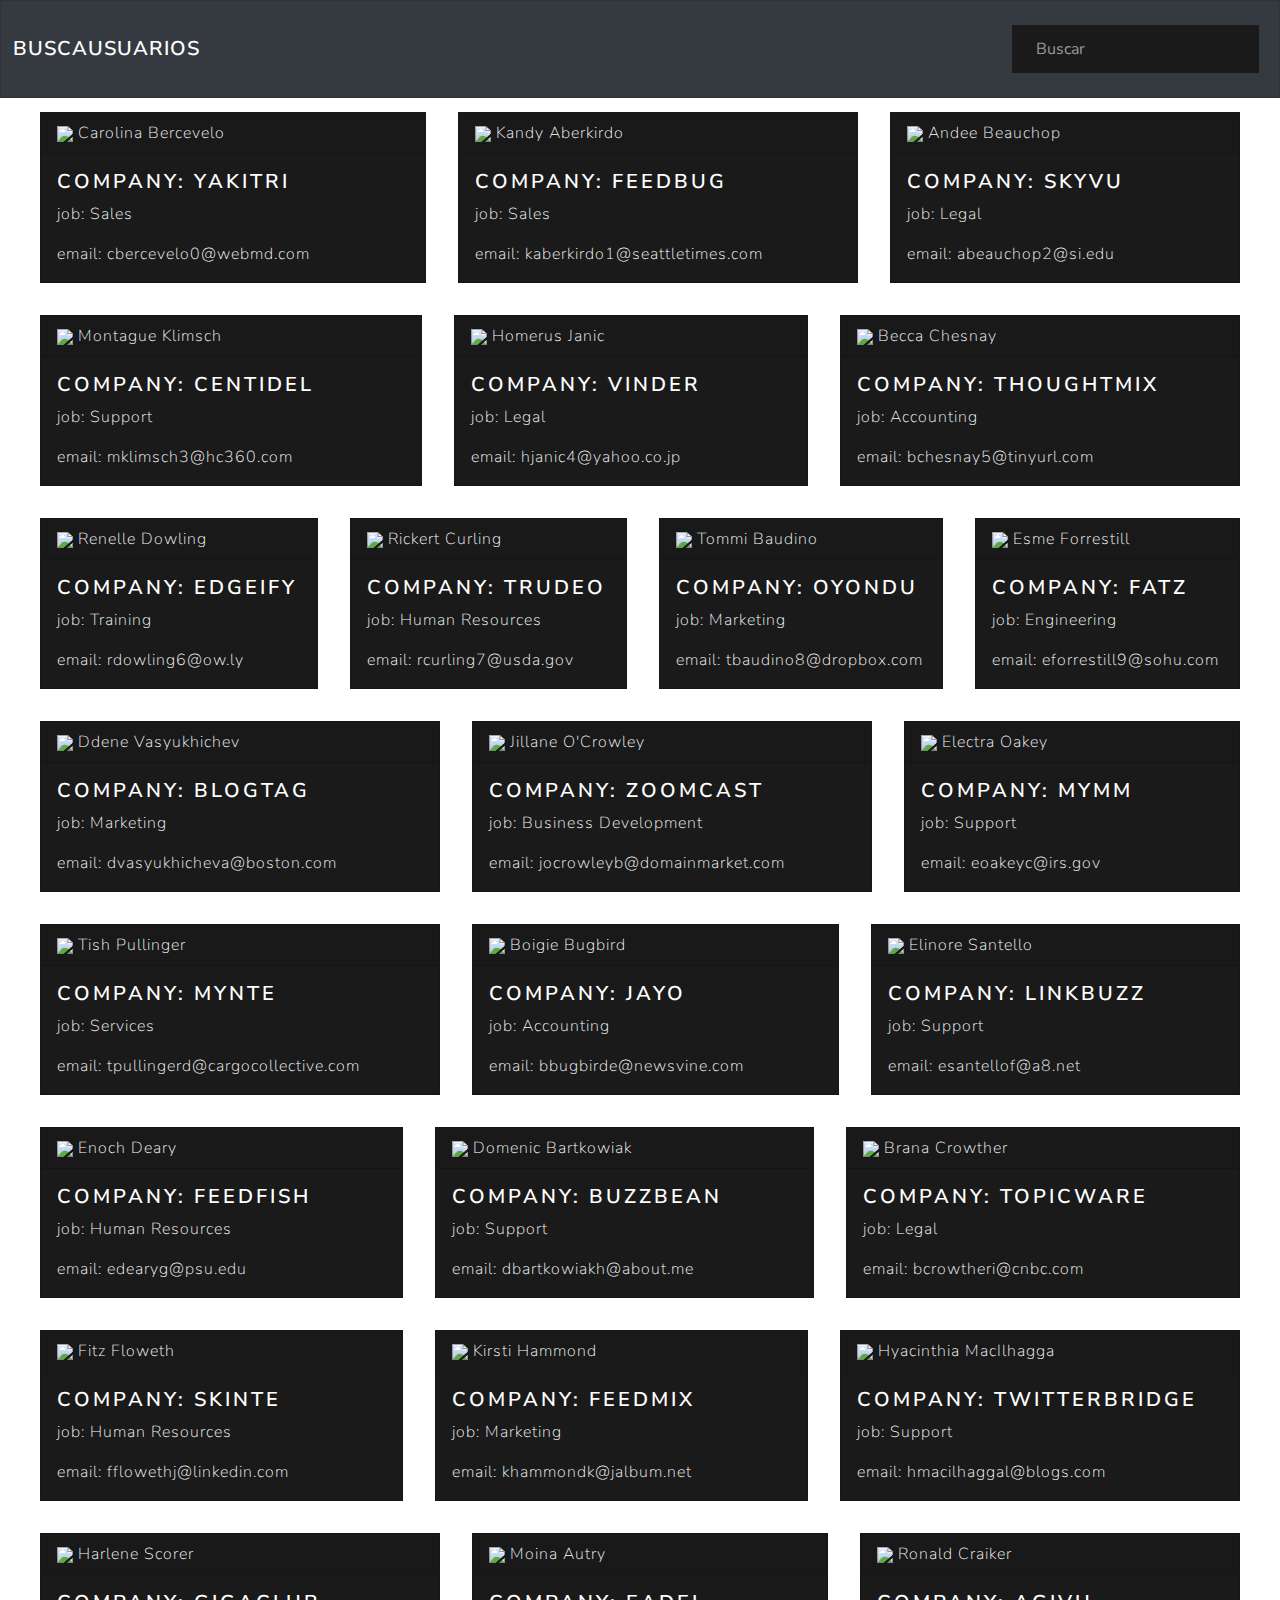
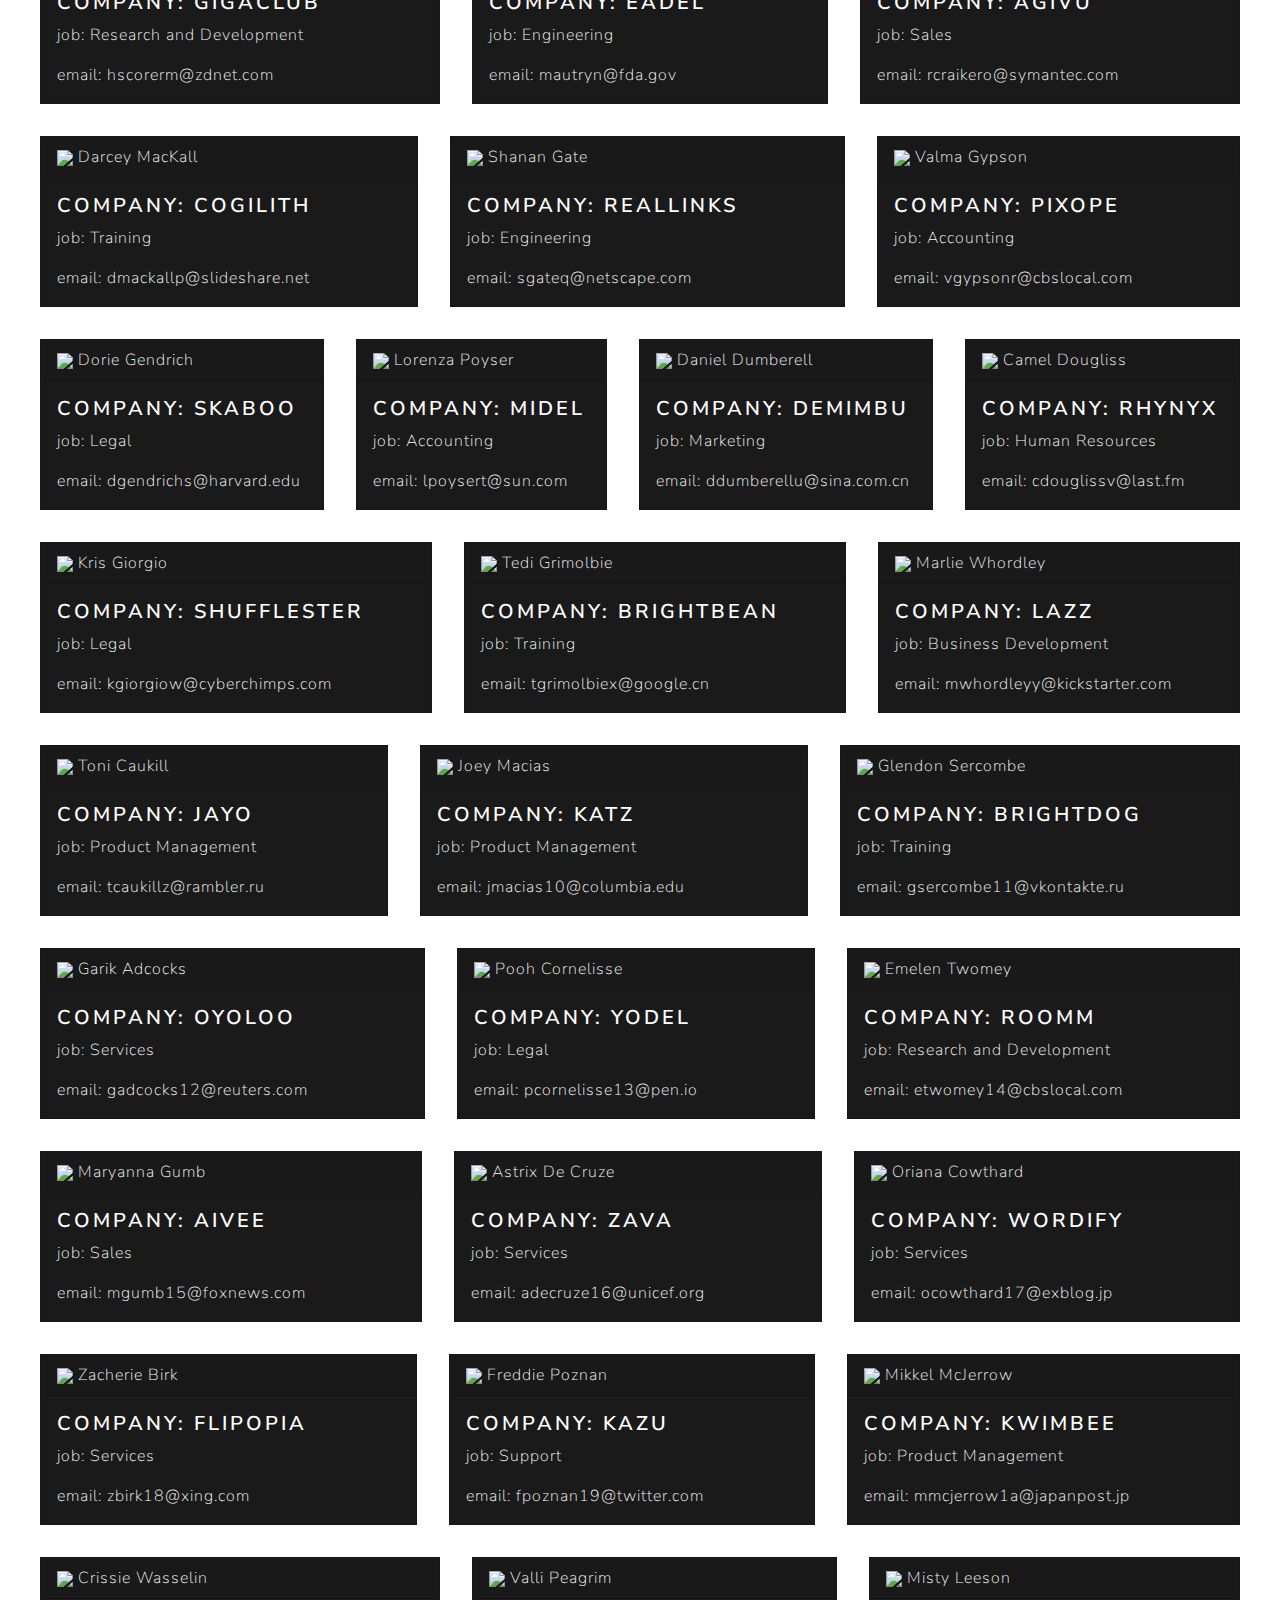
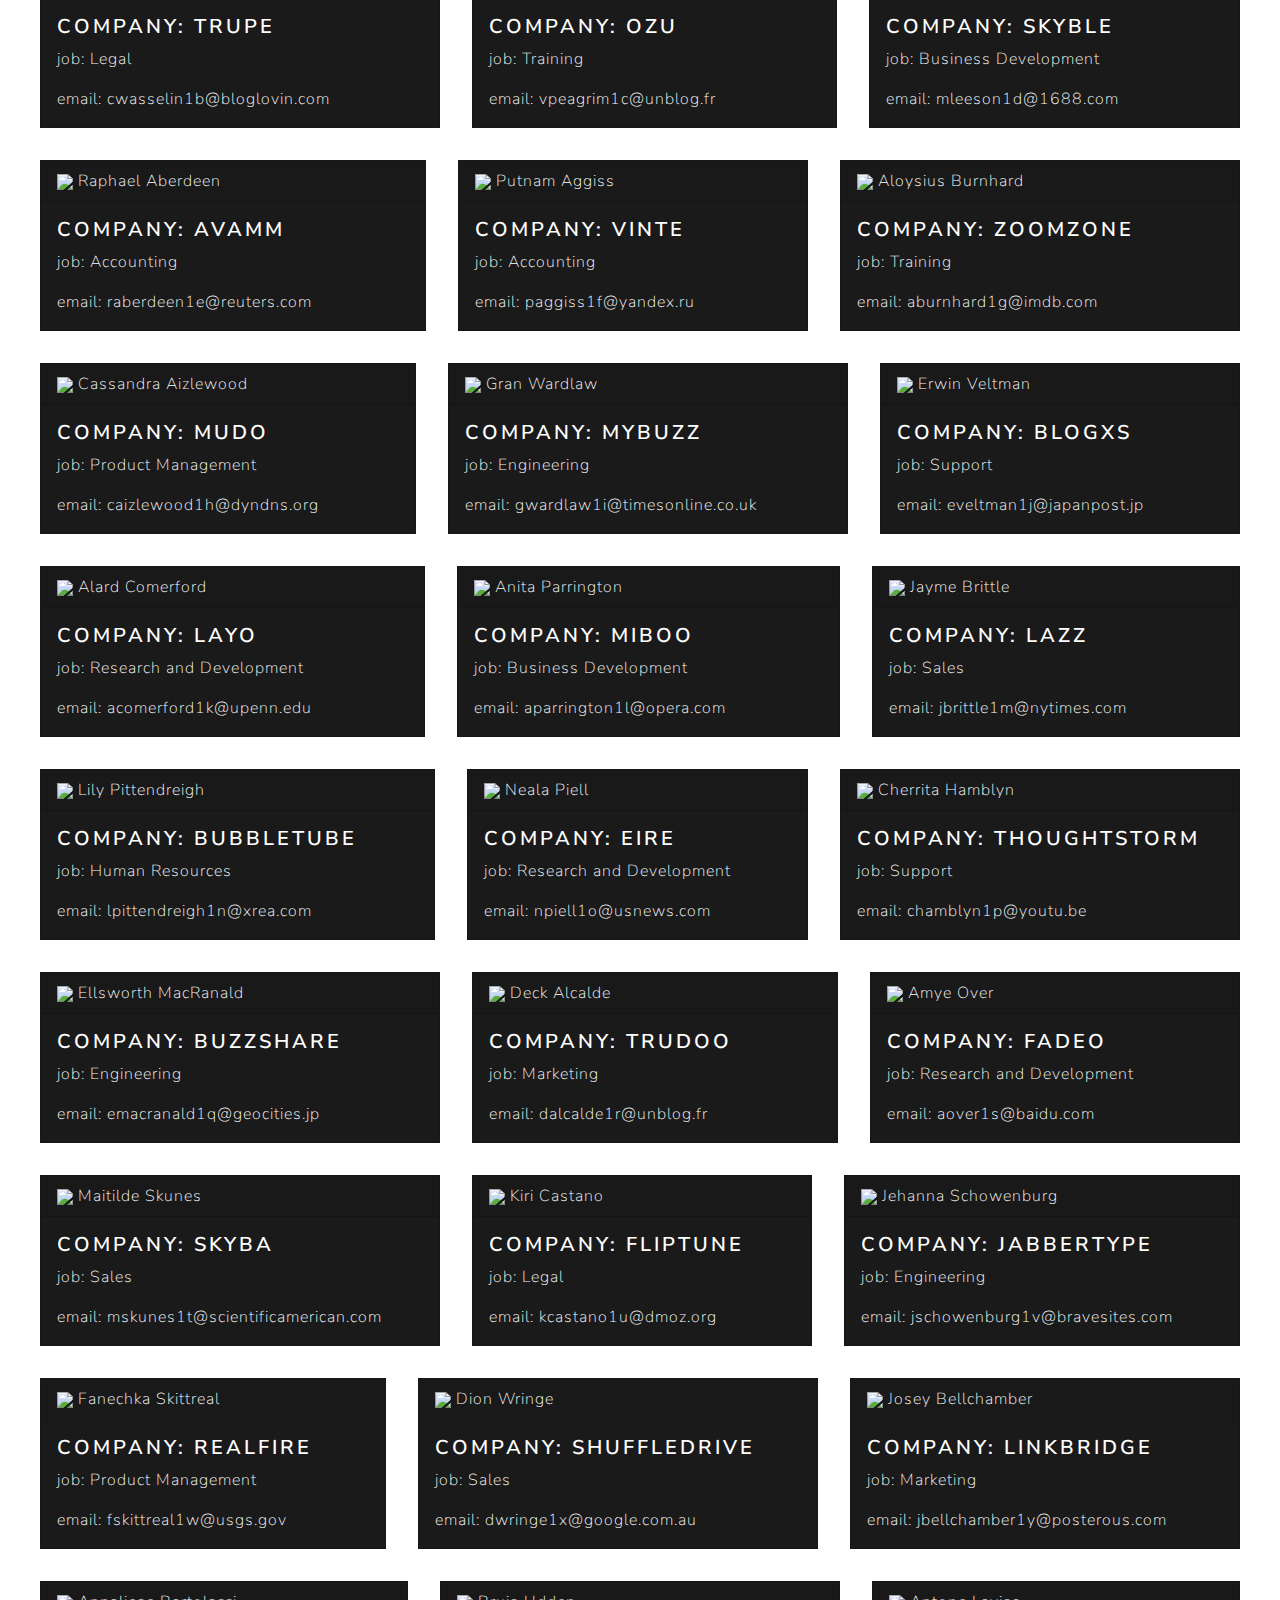
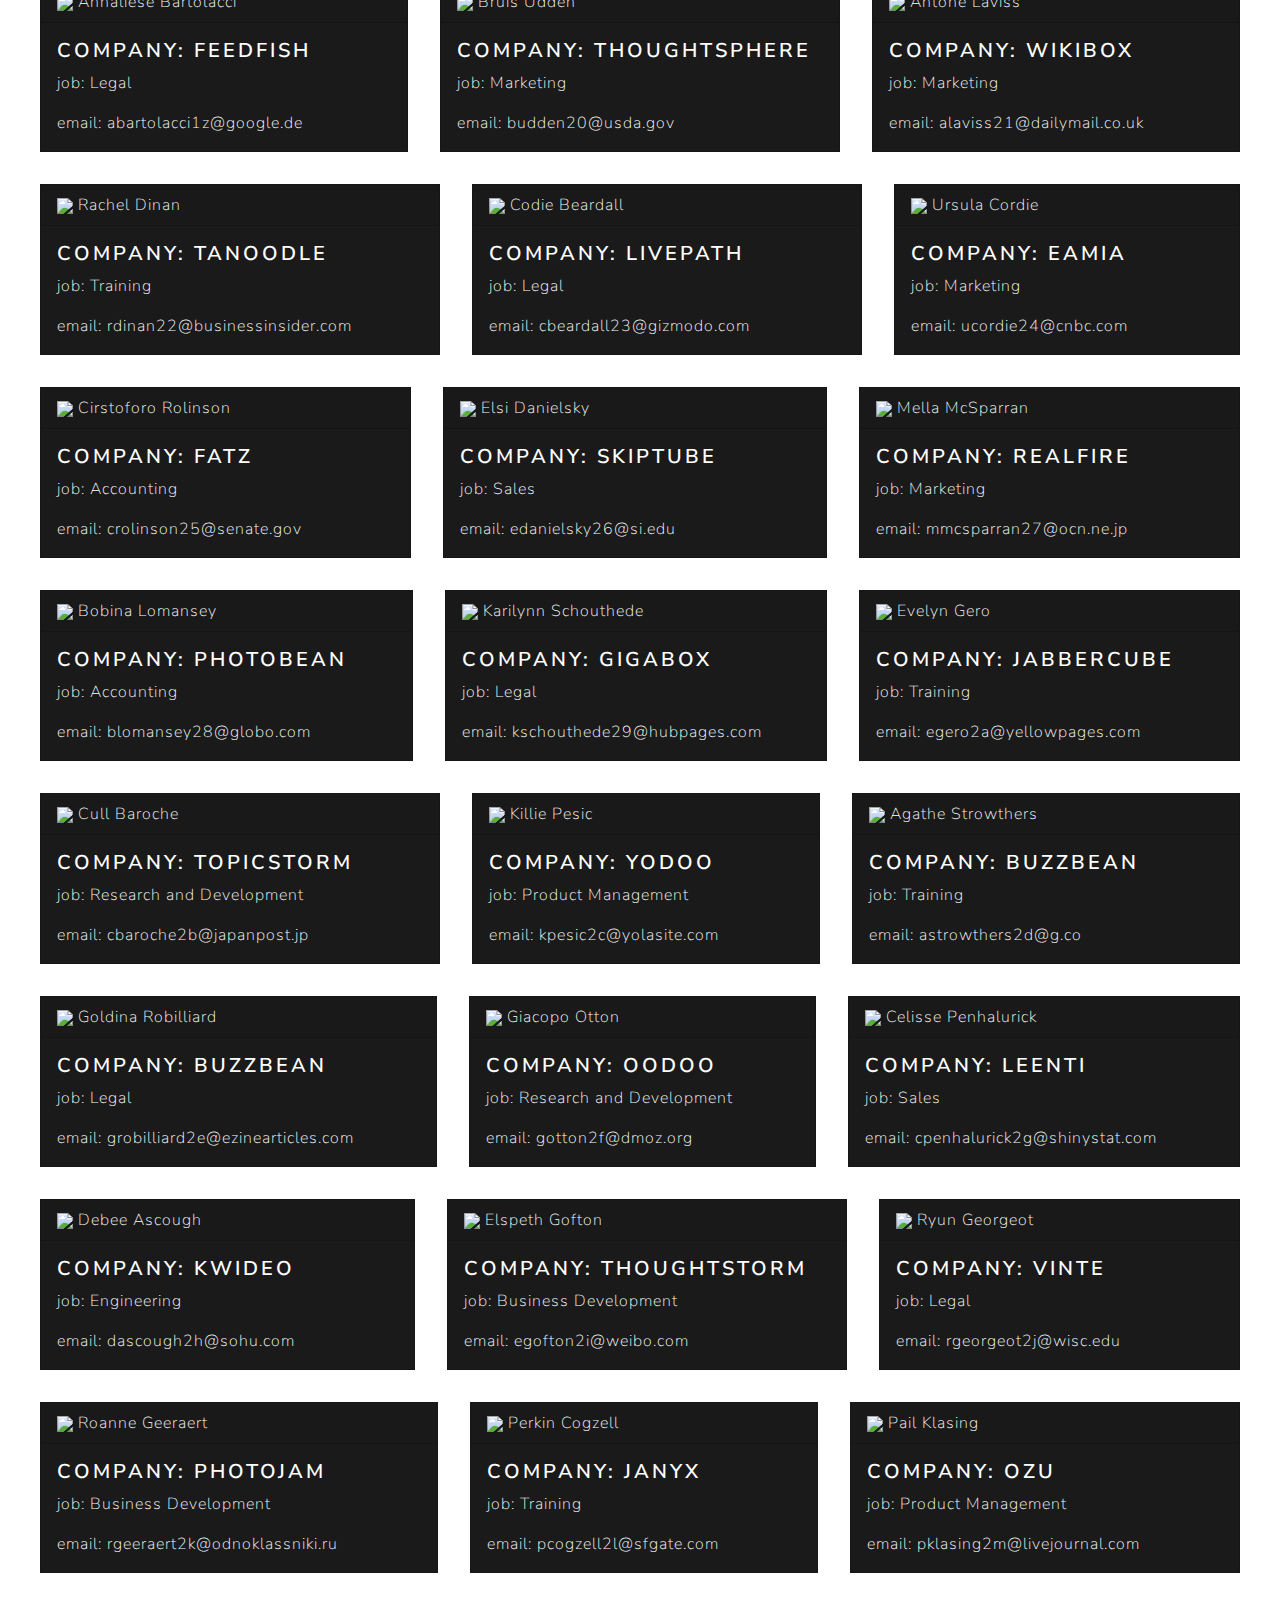
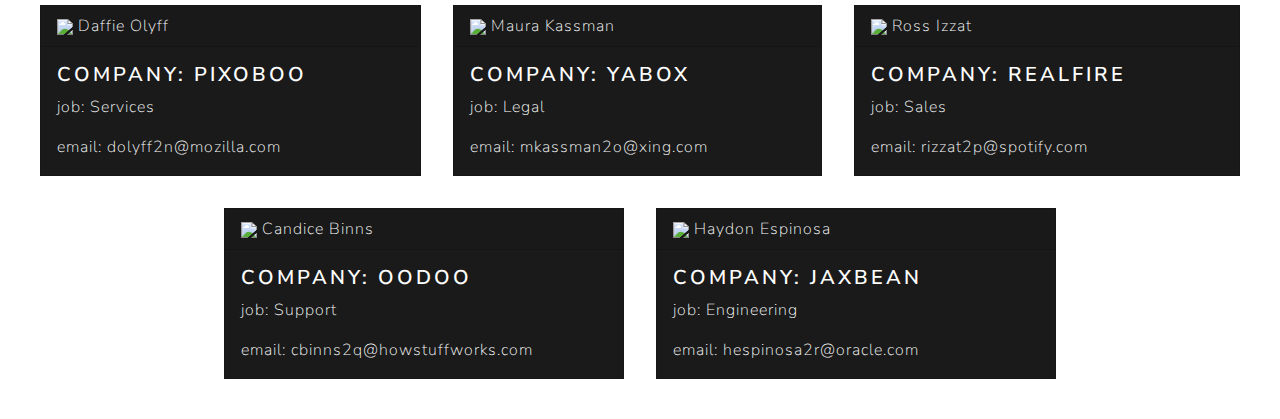
==== AFTERCLASS/24062022/index.html @ 28acc979 "after" ====
<!DOCTYPE html>
<html lang="en">
<head>
    <meta charset="UTF-8">
    <meta http-equiv="X-UA-Compatible" content="IE=edge">
    <meta name="viewport" content="width=device-width, initial-scale=1.0">
    <!-- CSS only -->
    <link href="./lux.min.css" rel="stylesheet">
    <link rel="stylesheet" href="style.css">
    <title>Buscador de usuarios</title>
</head>
<body>
    <nav class="navbar bg-light fixed-top bg-dark">
        <div class="container-fluid">
          <a class="navbar-brand text-white">BuscaUsuarios</a>
          <form class="d-flex" role="search">
            <input class="buscarUsuarios form-control me-2 bg-primary" type="search" placeholder="Buscar" aria-label="Search">
          </form>
        </div>
      </nav>
<div class="separador">
</div>
<div id="container" class="contenedor-usuarios mt-4 p-4 g-2 d-flex justify-content-center flex-wrap">

</div>
<!-- JavaScript Bundle with Popper -->
<script src="https://cdn.jsdelivr.net/npm/bootstrap@5.2.0-beta1/dist/js/bootstrap.bundle.min.js" integrity="sha384-pprn3073KE6tl6bjs2QrFaJGz5/SUsLqktiwsUTF55Jfv3qYSDhgCecCxMW52nD2" crossorigin="anonymous"></script>
<script src="main.js"></script>
</body>
</html>
---- AFTERCLASS/24062022/style.css ----
.separador {
    height: 3rem;
}

.filtrar {
	visibility: hidden;
	opacity: 0;
	display: none;
}


#contenedor-usuarios { 
	display: flex;
	flex-flow: row wrap;
	margin-left: -8px;
	width: 100%;
	align-items: center;
	justify-content: space-evenly;
}
.card {
	flex: auto;
	height: fit-content;
	max-width: 400px;
	min-width: 200px;
	margin: 0 8px 8px 0;
}
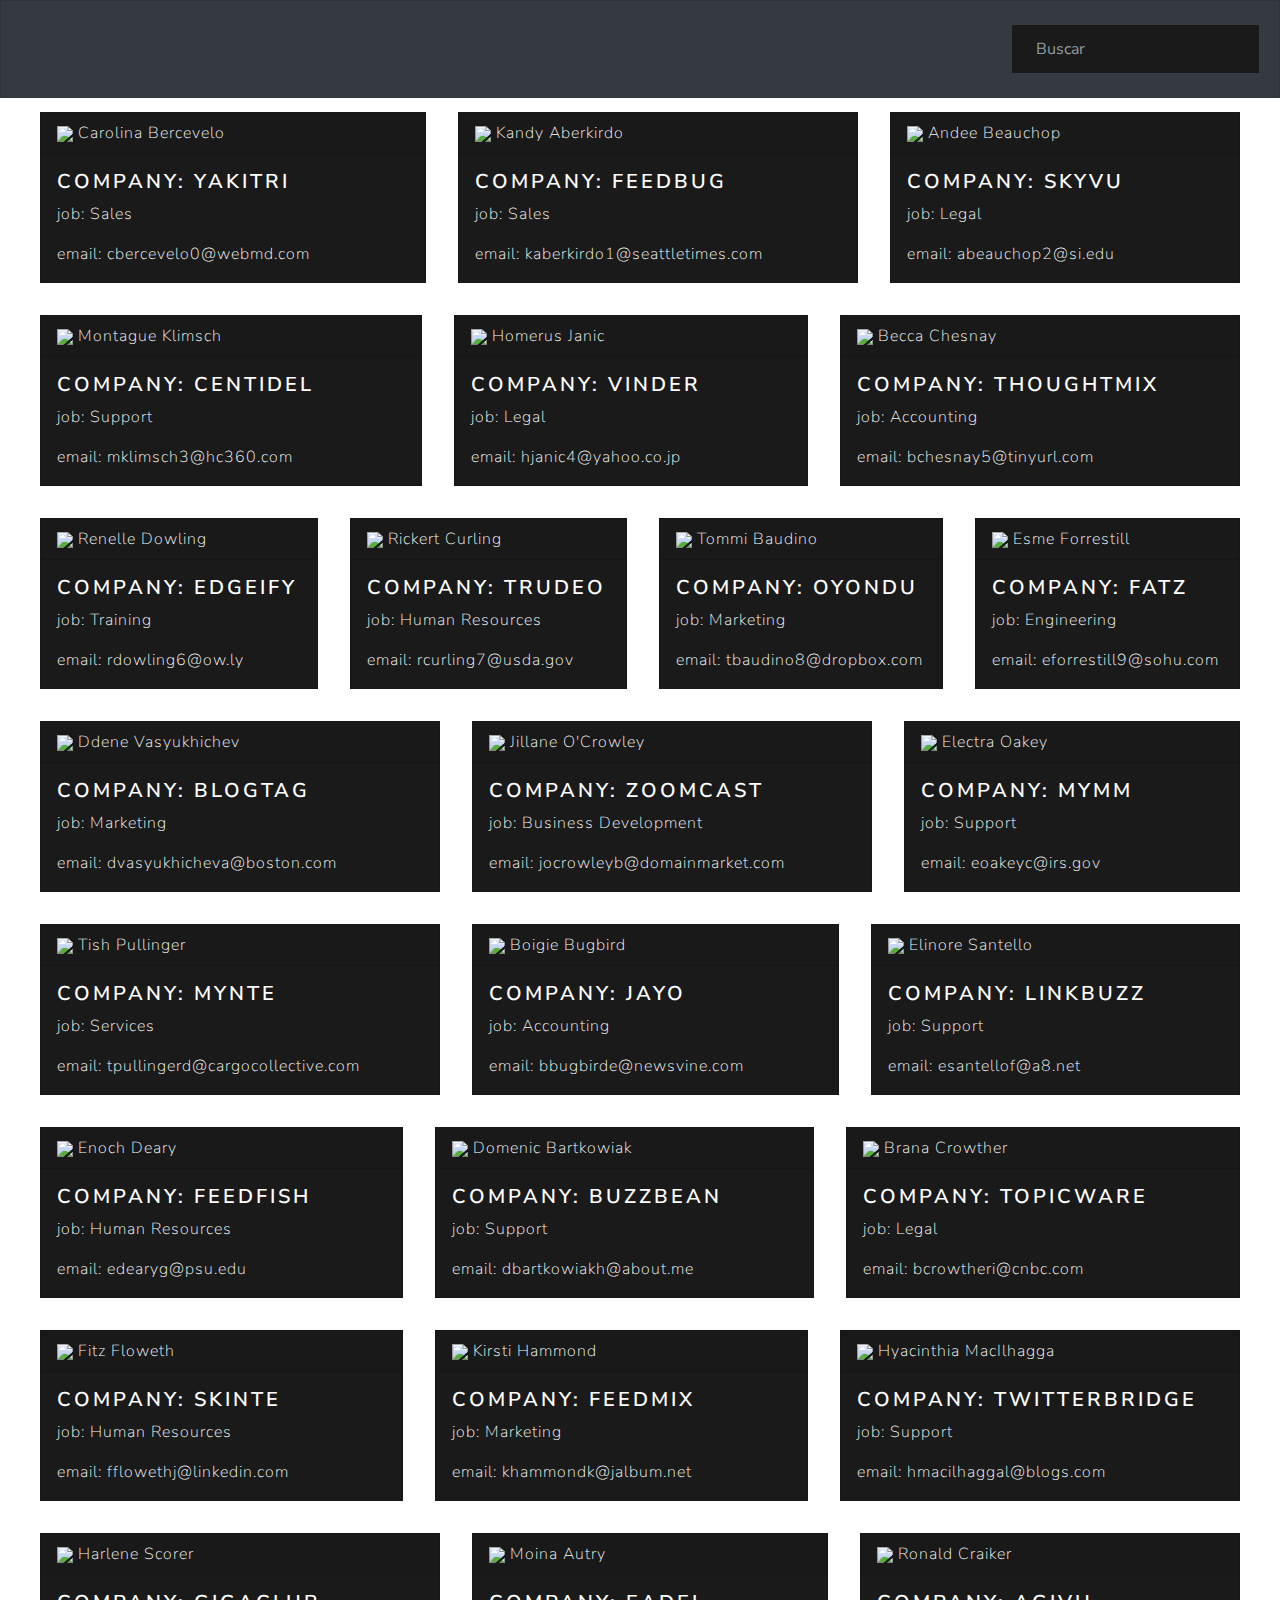
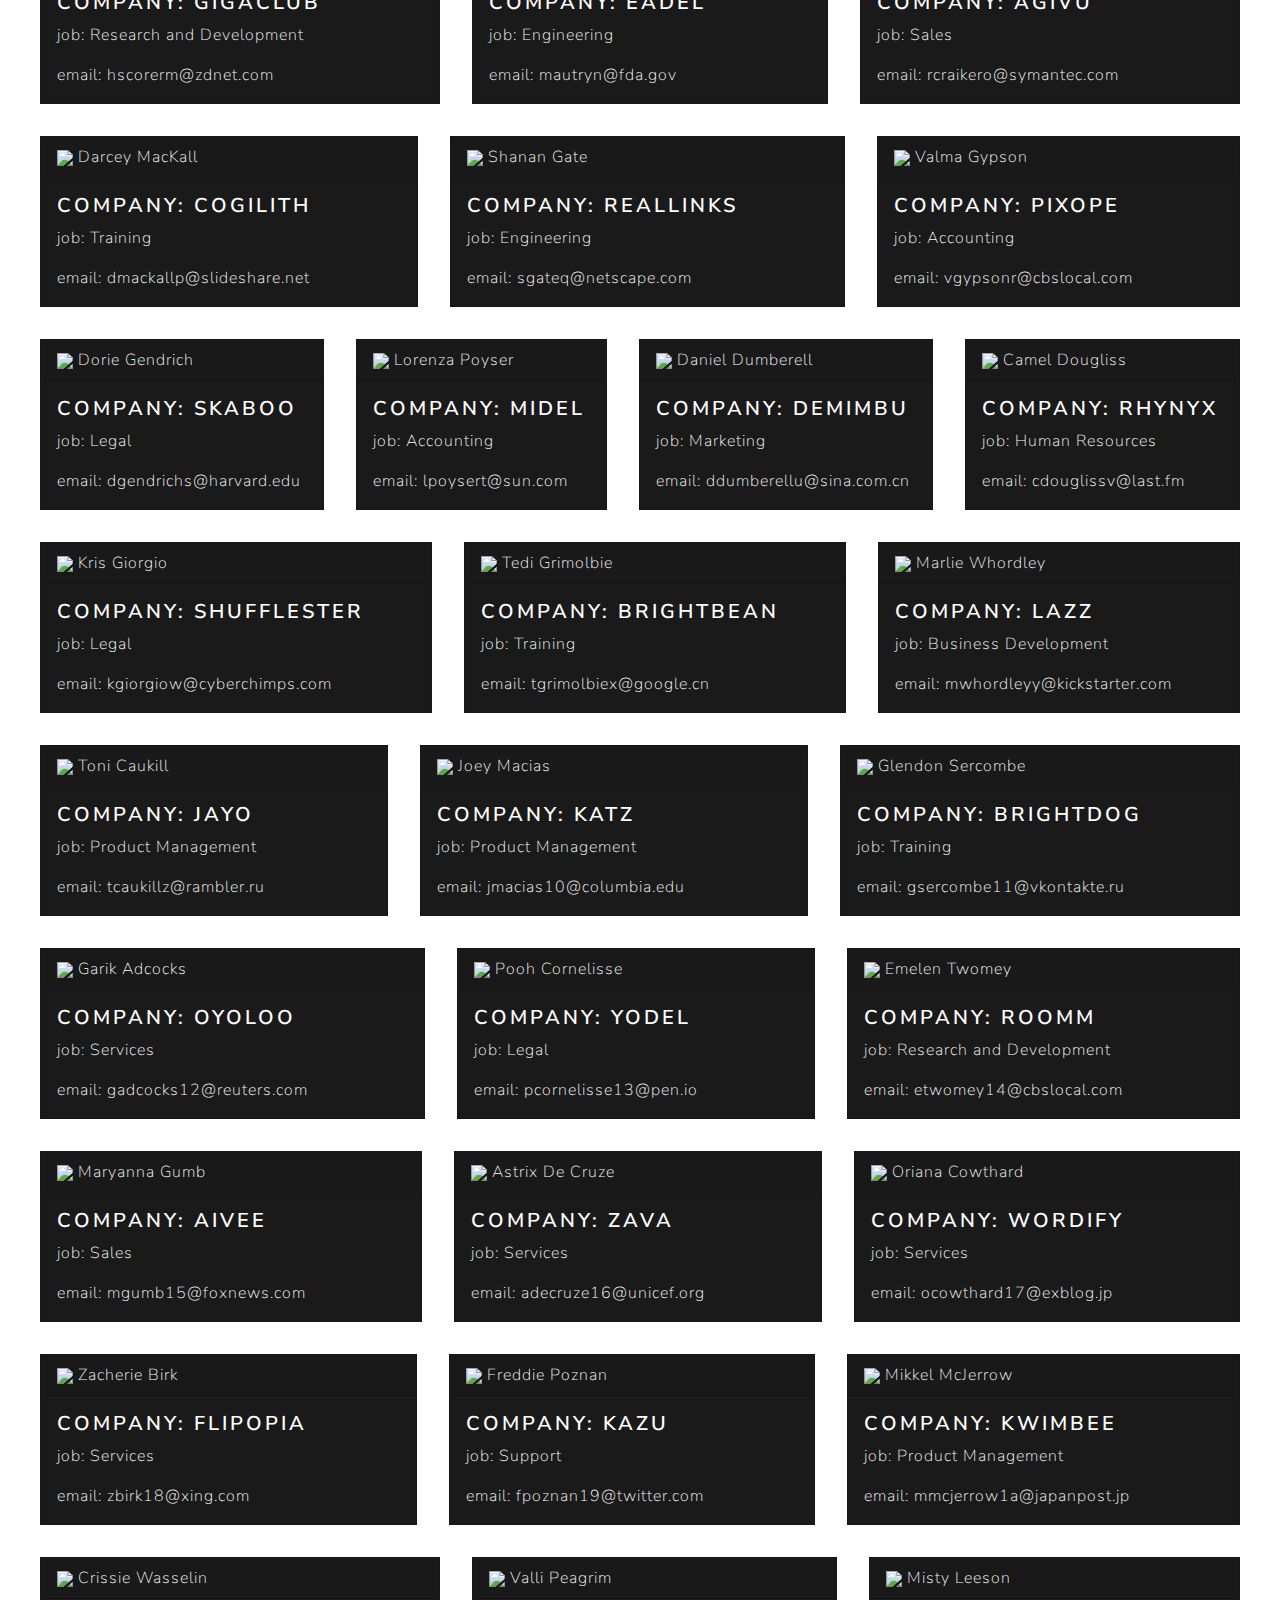
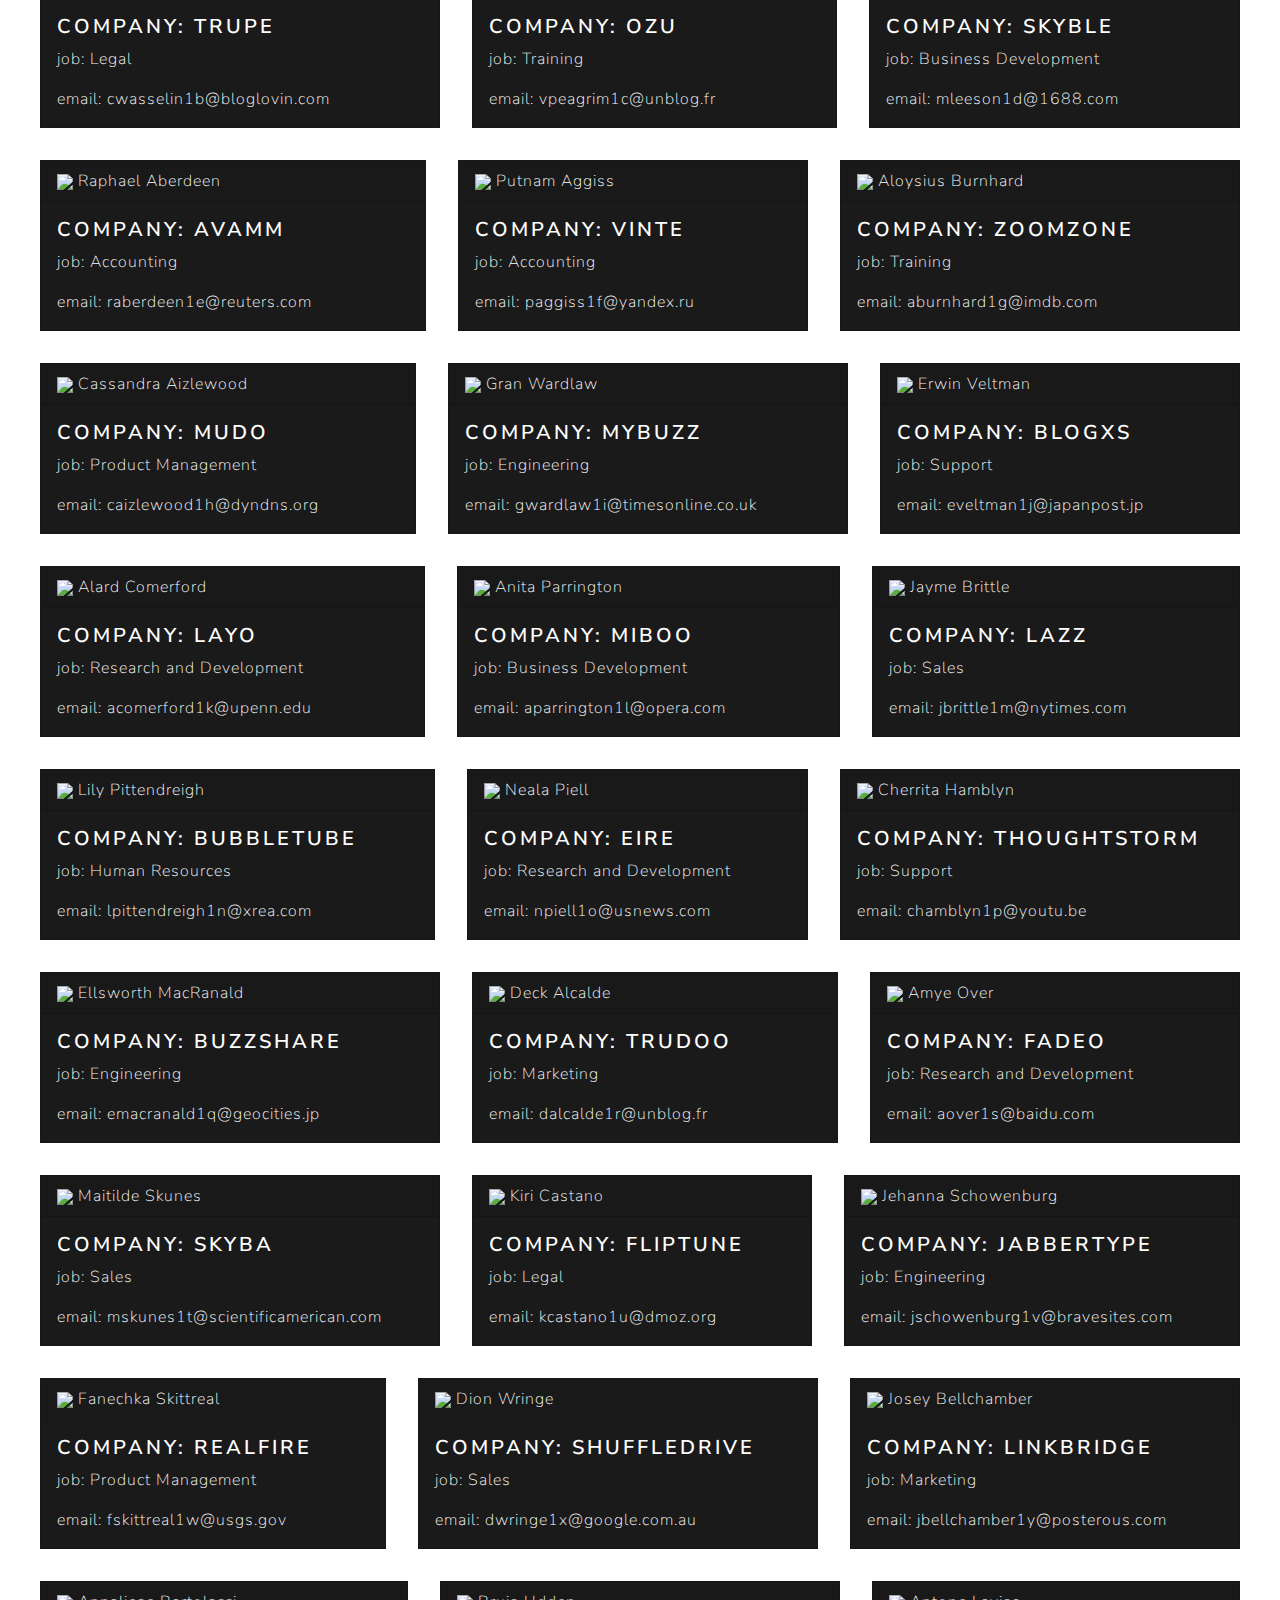
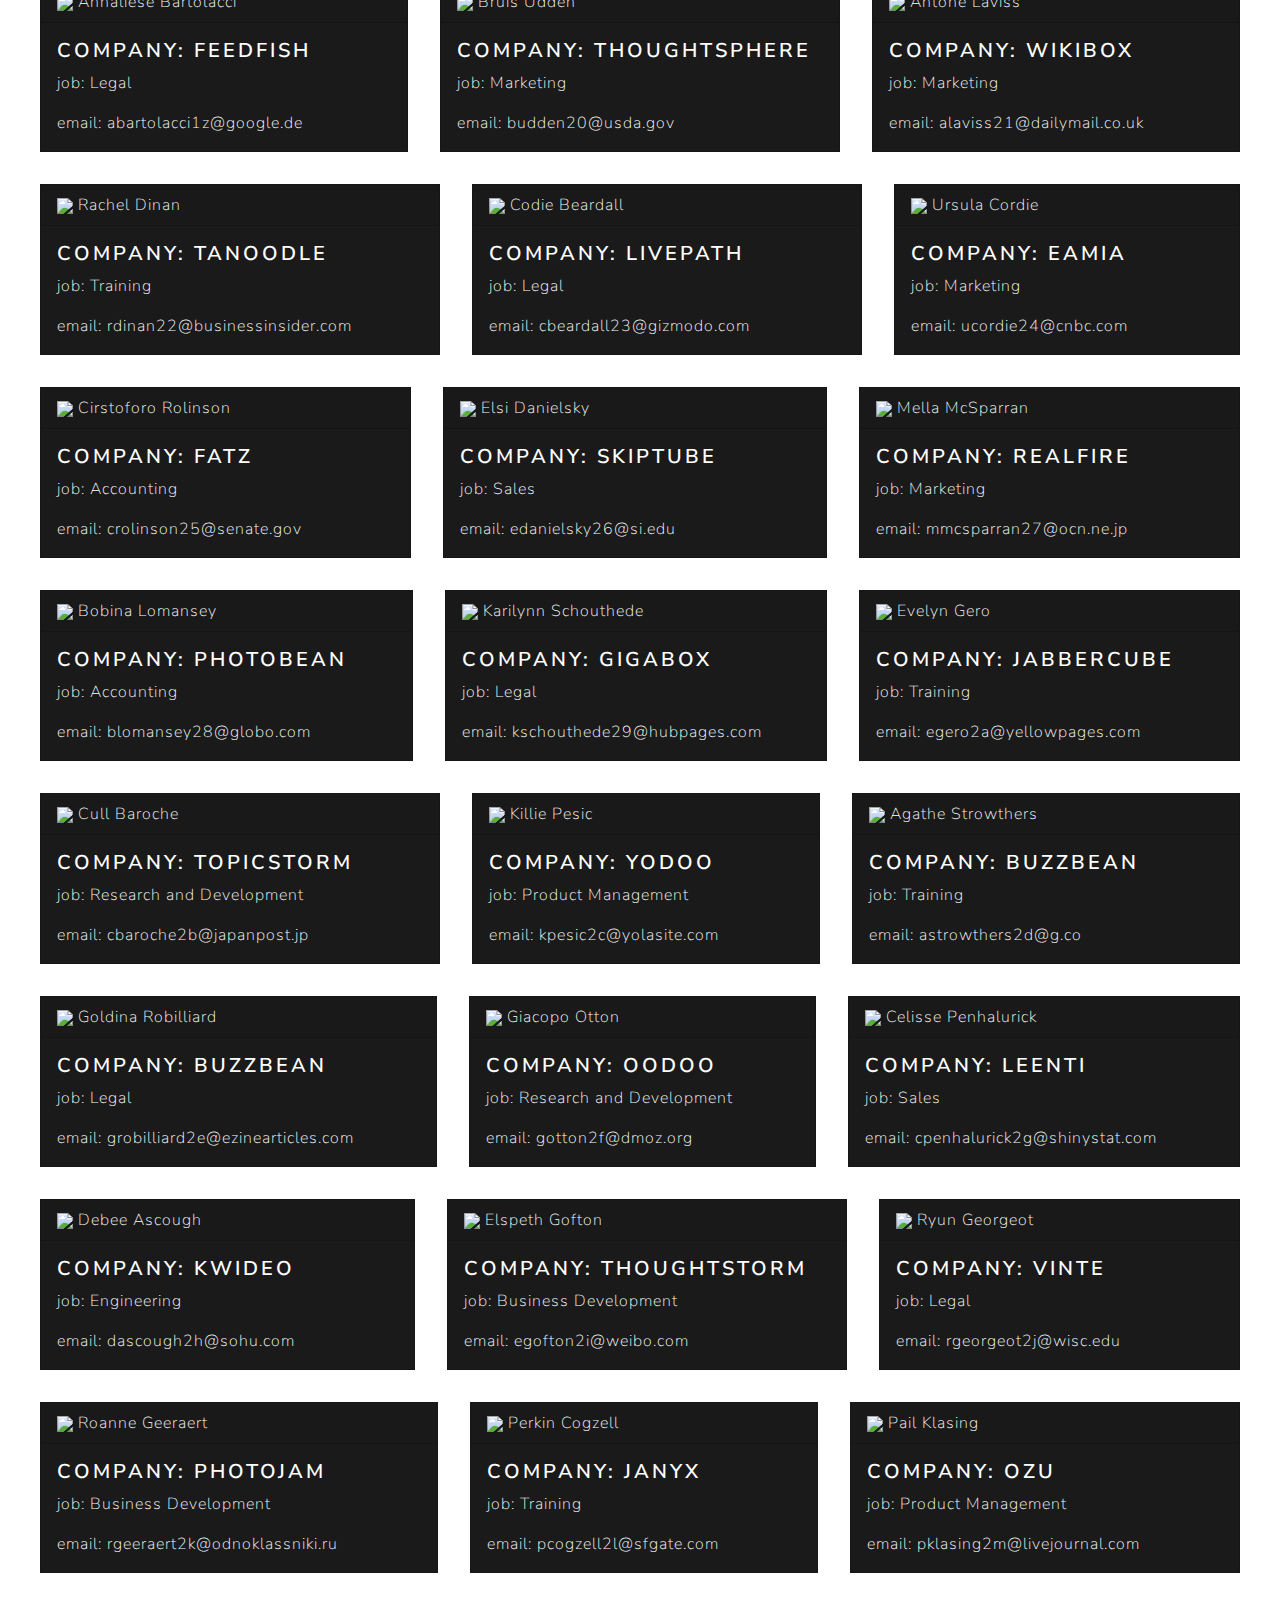
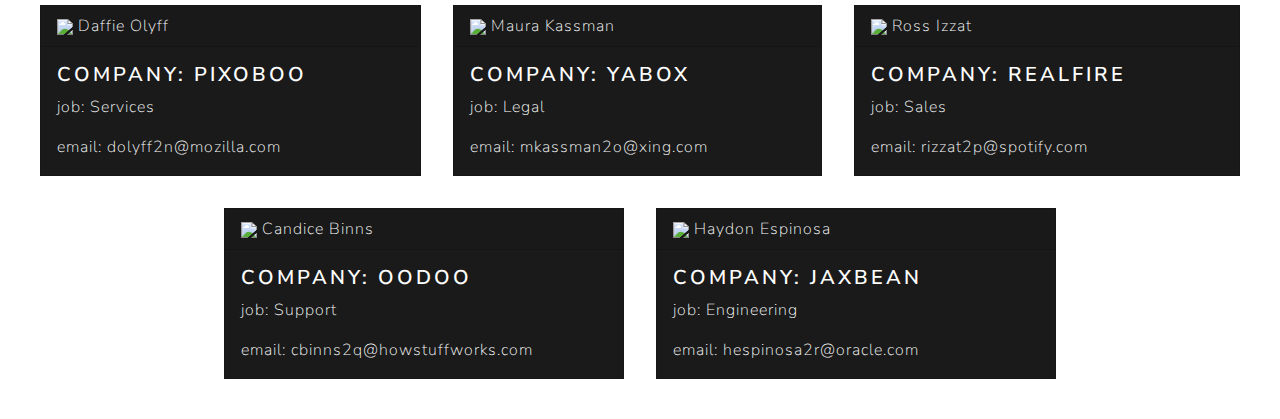
==== commit 9f5c5590: "actualizacion after" ====
--- a/AFTERCLASS/24062022/index.html
+++ b/AFTERCLASS/24062022/index.html
@@ -1,30 +1,40 @@
 <!DOCTYPE html>
 <html lang="en">
-<head>
-    <meta charset="UTF-8">
-    <meta http-equiv="X-UA-Compatible" content="IE=edge">
-    <meta name="viewport" content="width=device-width, initial-scale=1.0">
+  <head>
+    <meta charset="UTF-8" />
+    <meta http-equiv="X-UA-Compatible" content="IE=edge" />
+    <meta name="viewport" content="width=device-width, initial-scale=1.0" />
     <!-- CSS only -->
-    <link href="./lux.min.css" rel="stylesheet">
-    <link rel="stylesheet" href="style.css">
+    <link href="./lux.min.css" rel="stylesheet" />
+    <link rel="stylesheet" href="style.css" />
+    <script src="usuarios.js"></script>
     <title>Buscador de usuarios</title>
-</head>
-<body>
+  </head>
+  <body>
     <nav class="navbar bg-light fixed-top bg-dark">
-        <div class="container-fluid">
-          <a class="navbar-brand text-white">BuscaUsuarios</a>
-          <form class="d-flex" role="search">
-            <input class="buscarUsuarios form-control me-2 bg-primary" type="search" placeholder="Buscar" aria-label="Search">
-          </form>
-        </div>
-      </nav>
-<div class="separador">
-</div>
-<div id="container" class="contenedor-usuarios mt-4 p-4 g-2 d-flex justify-content-center flex-wrap">
-
-</div>
-<!-- JavaScript Bundle with Popper -->
-<script src="https://cdn.jsdelivr.net/npm/bootstrap@5.2.0-beta1/dist/js/bootstrap.bundle.min.js" integrity="sha384-pprn3073KE6tl6bjs2QrFaJGz5/SUsLqktiwsUTF55Jfv3qYSDhgCecCxMW52nD2" crossorigin="anonymous"></script>
-<script src="main.js"></script>
-</body>
-</html>+      <div class="container-fluid">
+        <a class="navbar-brand text-white"></a>
+        <form class="d-flex" role="search">
+          <input
+            class="buscarUsuarios form-control me-2 bg-primary"
+            type="search"
+            placeholder="Buscar"
+            aria-label="Search"
+          />
+        </form>
+      </div>
+    </nav>
+    <div class="separador"></div>
+    <div
+      id="container"
+      class="contenedor-usuarios mt-4 p-4 g-2 d-flex justify-content-center flex-wrap"
+    ></div>
+    <!-- JavaScript Bundle with Popper -->
+    <script
+      src="https://cdn.jsdelivr.net/npm/bootstrap@5.2.0-beta1/dist/js/bootstrap.bundle.min.js"
+      integrity="sha384-pprn3073KE6tl6bjs2QrFaJGz5/SUsLqktiwsUTF55Jfv3qYSDhgCecCxMW52nD2"
+      crossorigin="anonymous"
+    ></script>
+    <script src="main.js"></script>
+  </body>
+</html>
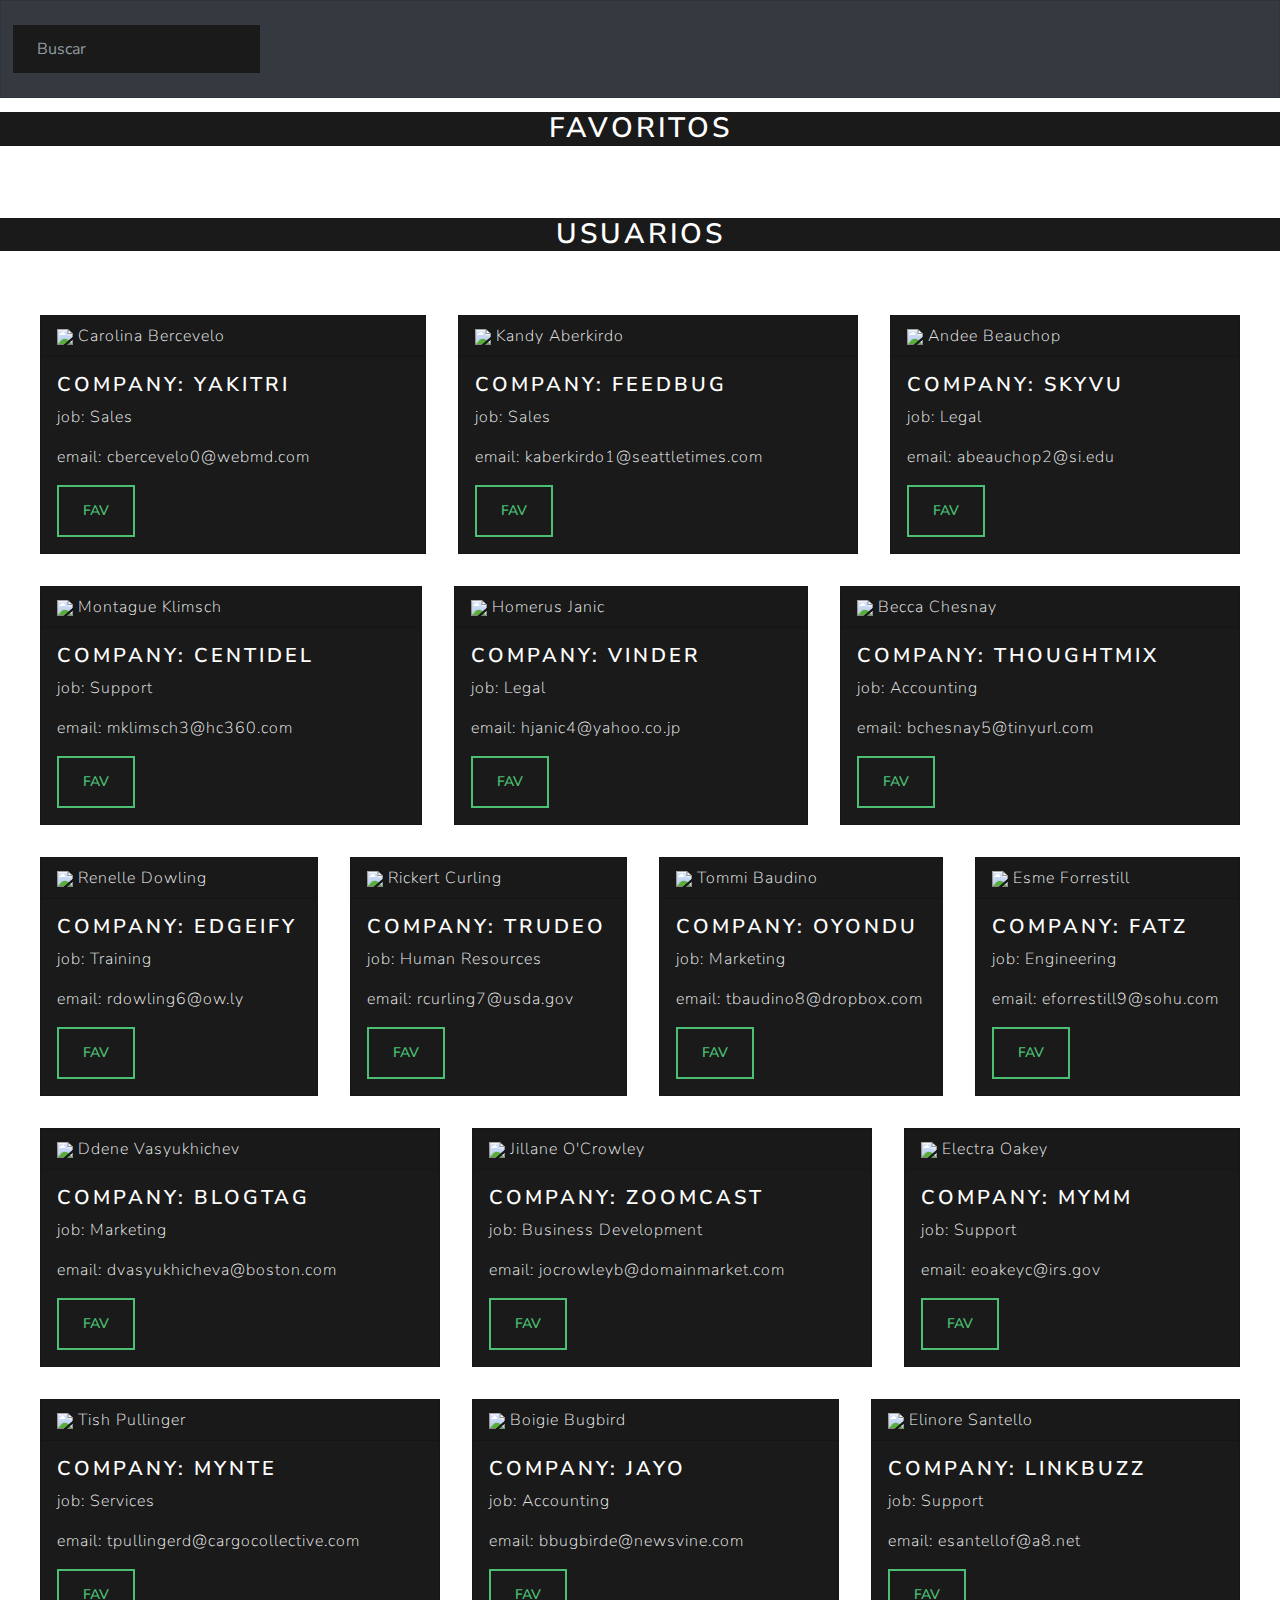
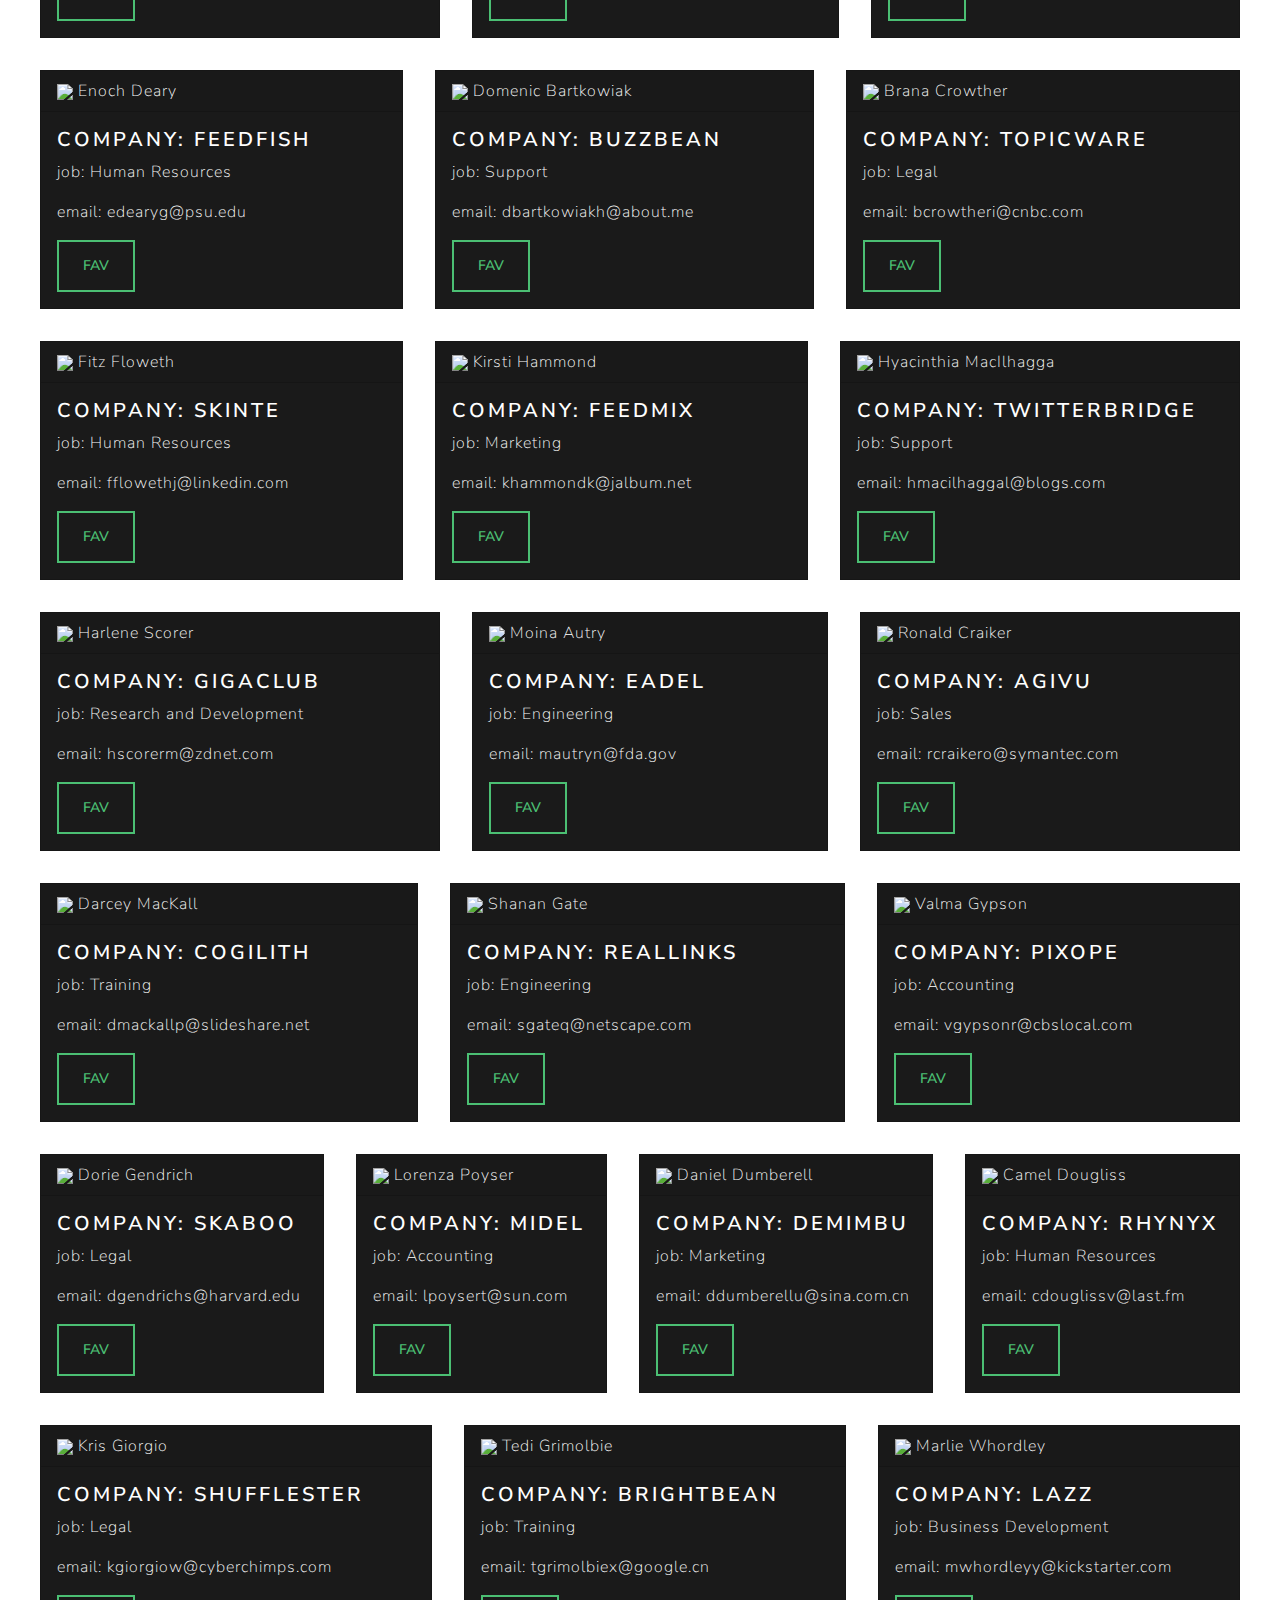
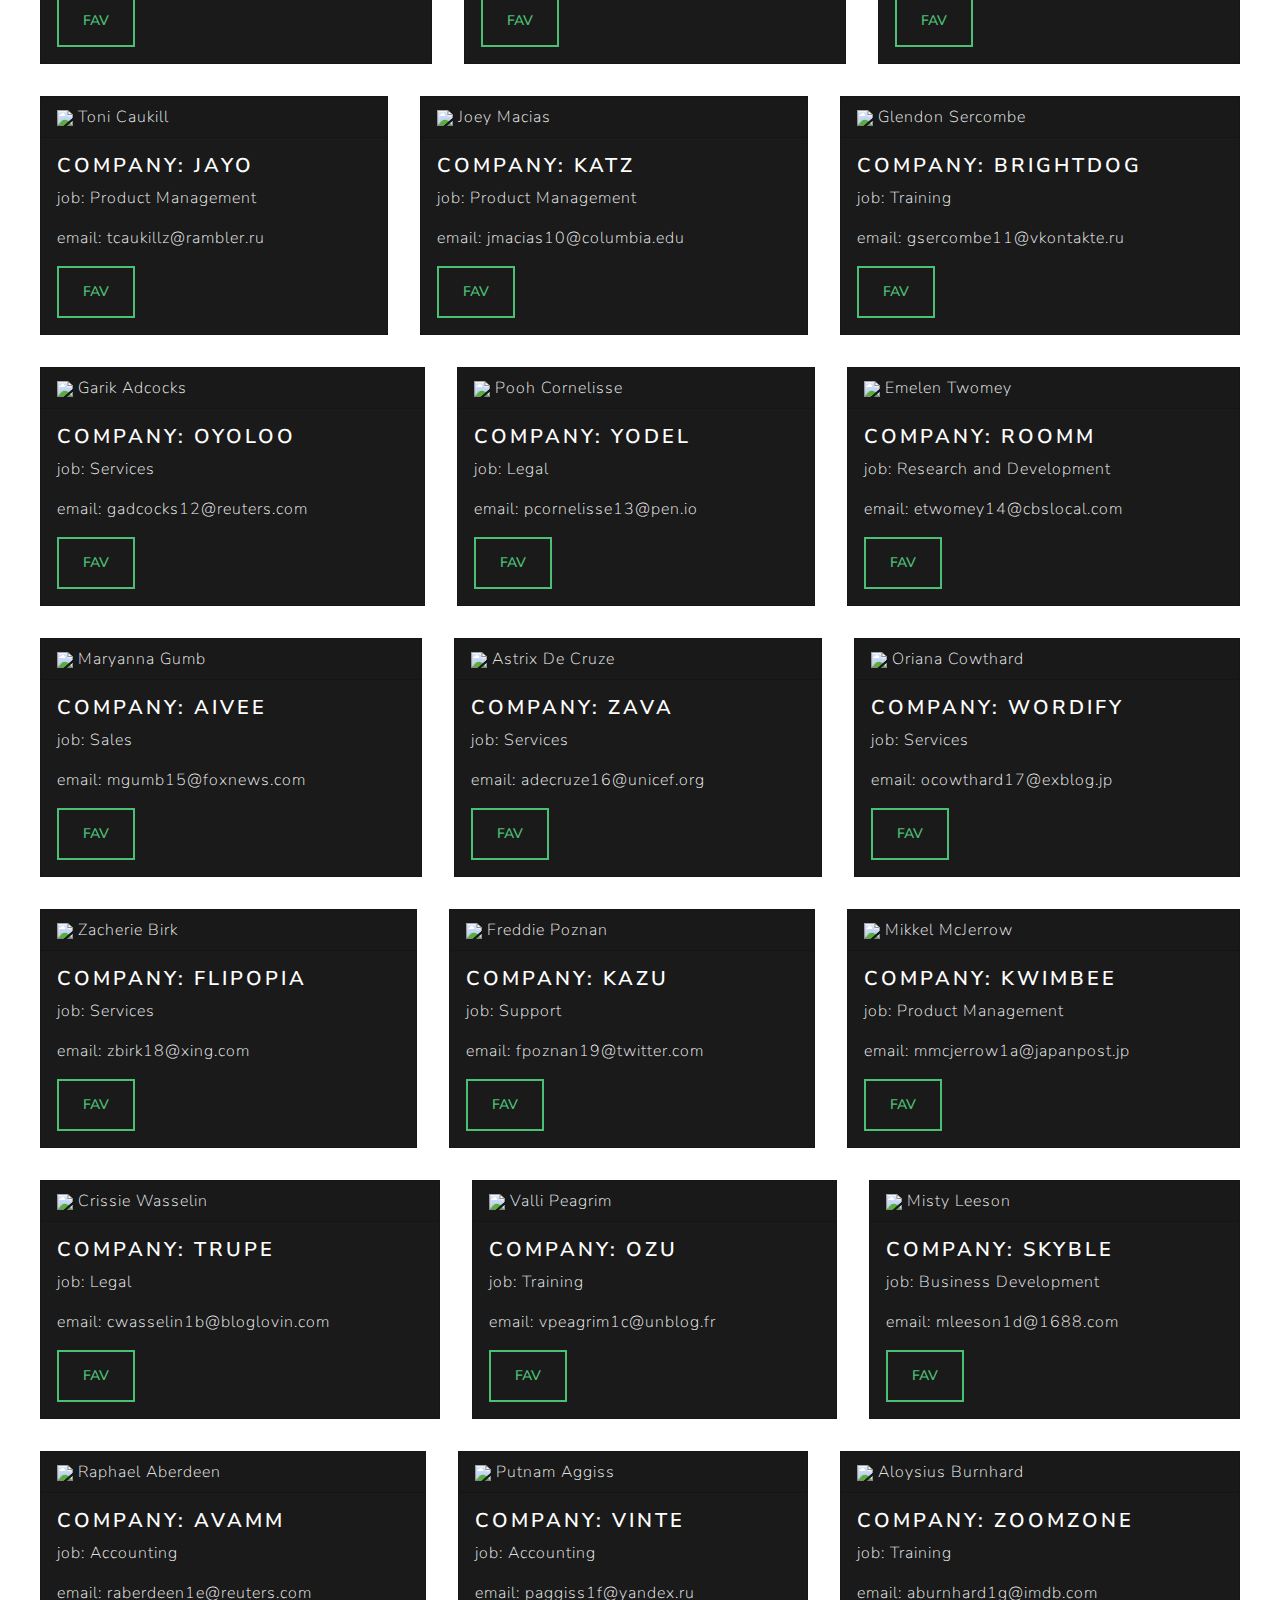
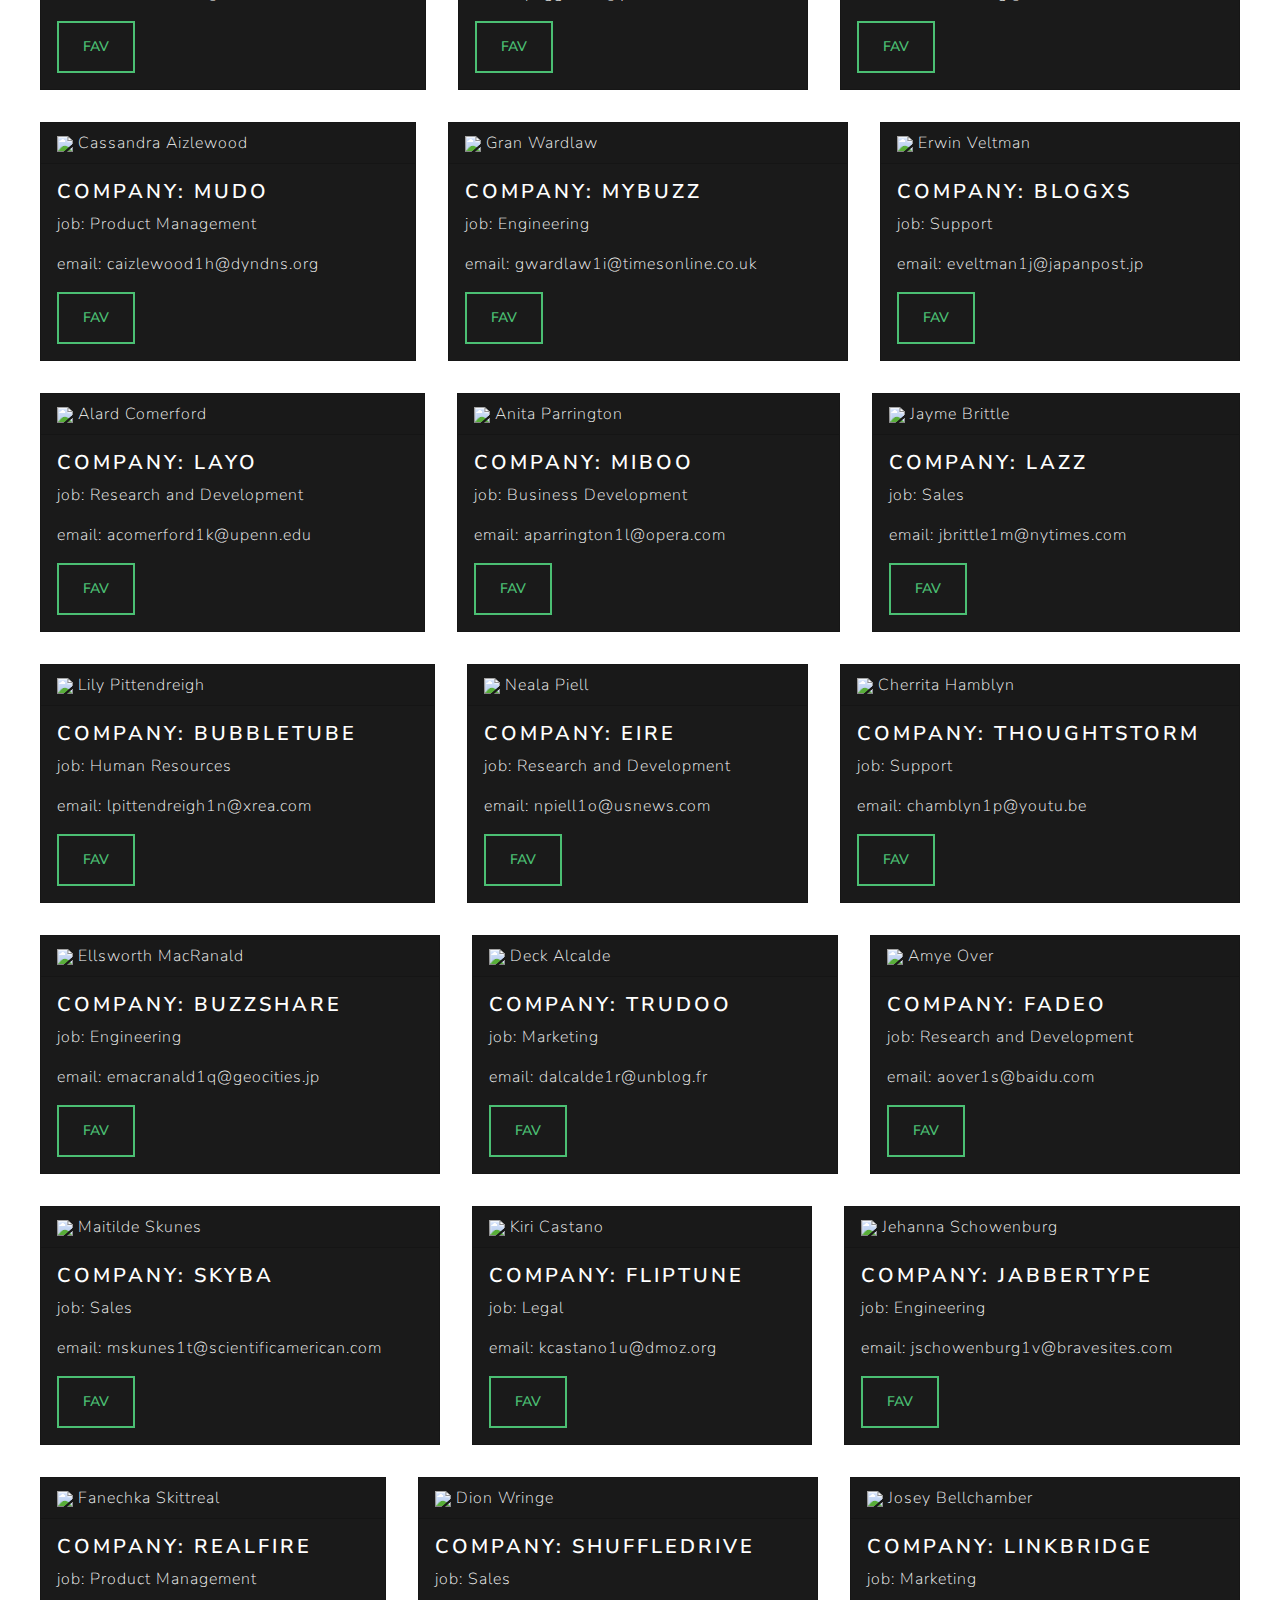
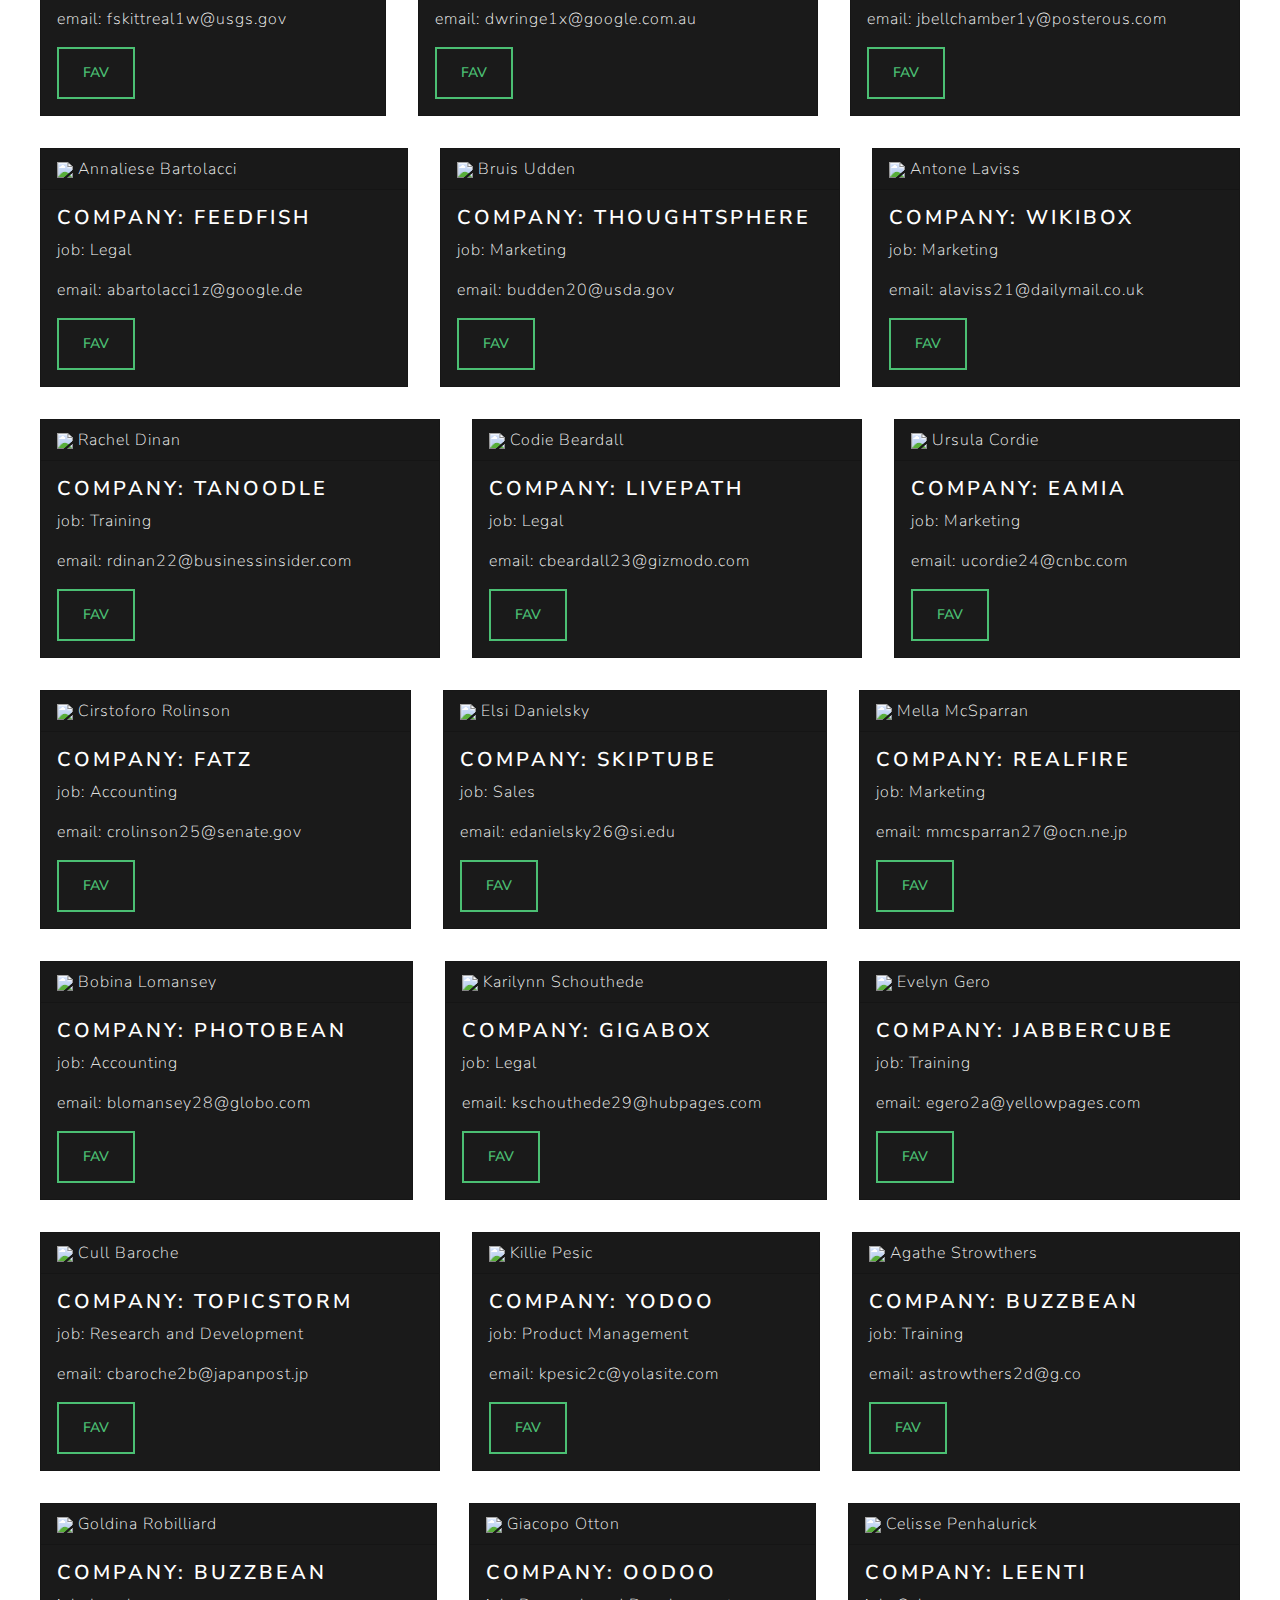
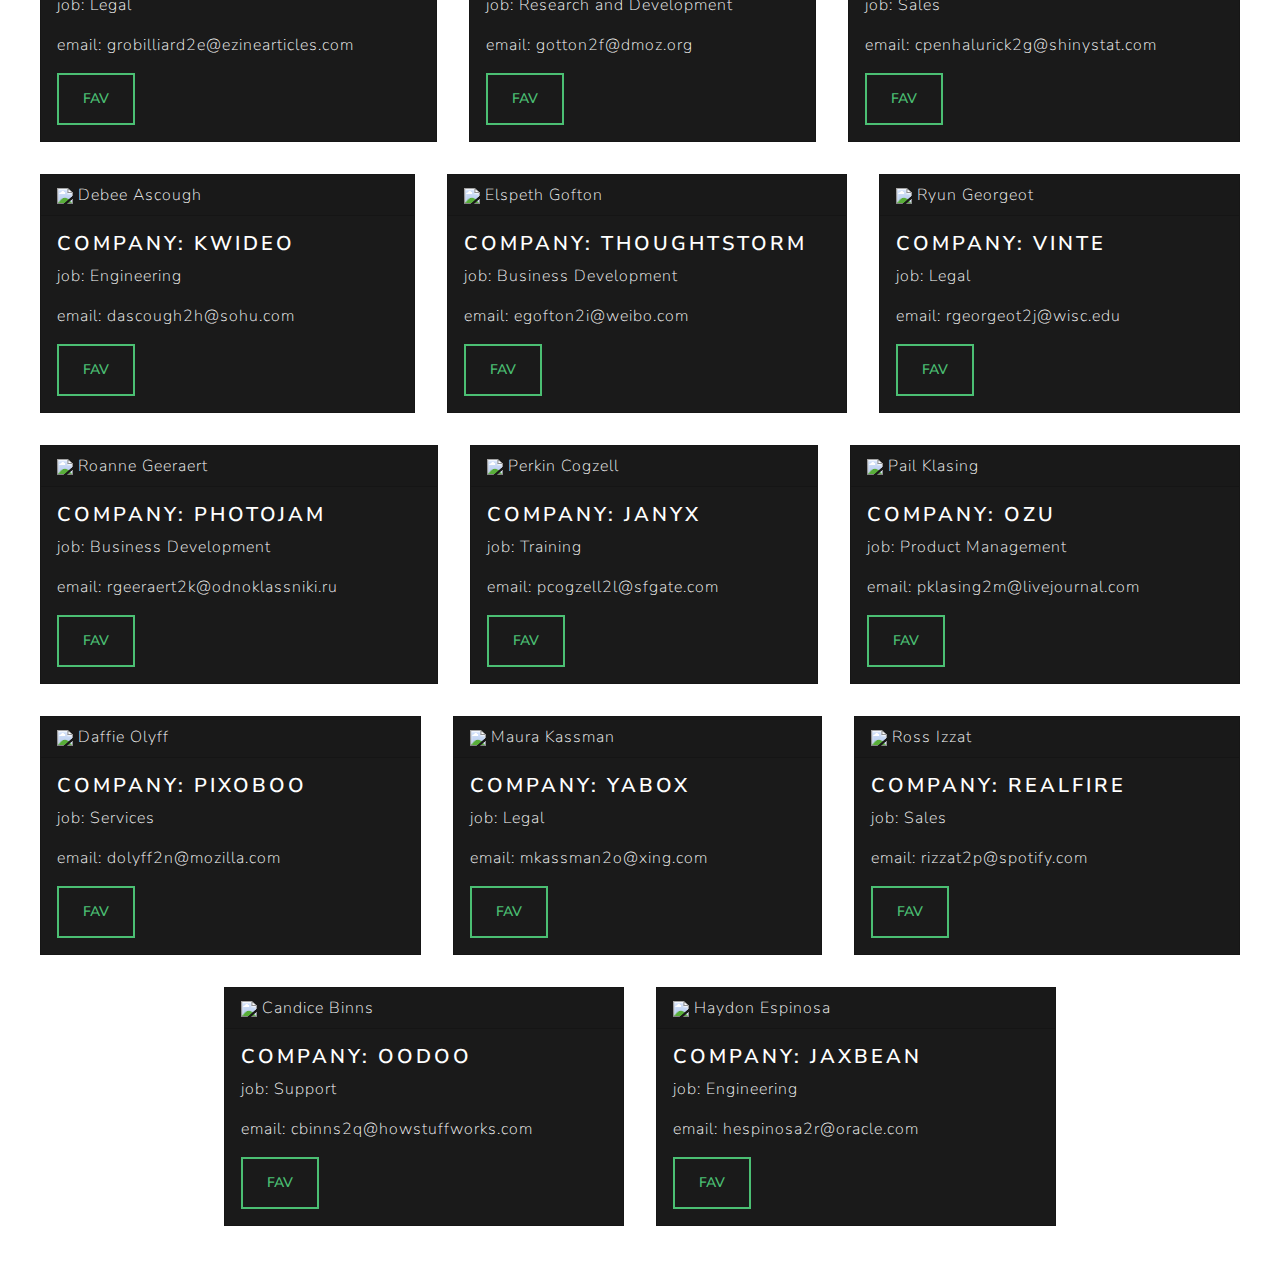
==== commit cb04da9c: "localstorage y favoritos" ====
--- a/AFTERCLASS/24062022/index.html
+++ b/AFTERCLASS/24062022/index.html
@@ -1,40 +1,37 @@
 <!DOCTYPE html>
 <html lang="en">
-  <head>
-    <meta charset="UTF-8" />
-    <meta http-equiv="X-UA-Compatible" content="IE=edge" />
-    <meta name="viewport" content="width=device-width, initial-scale=1.0" />
-    <!-- CSS only -->
-    <link href="./lux.min.css" rel="stylesheet" />
-    <link rel="stylesheet" href="style.css" />
-    <script src="usuarios.js"></script>
-    <title>Buscador de usuarios</title>
-  </head>
-  <body>
-    <nav class="navbar bg-light fixed-top bg-dark">
-      <div class="container-fluid">
-        <a class="navbar-brand text-white"></a>
-        <form class="d-flex" role="search">
-          <input
-            class="buscarUsuarios form-control me-2 bg-primary"
-            type="search"
-            placeholder="Buscar"
-            aria-label="Search"
-          />
-        </form>
-      </div>
-    </nav>
-    <div class="separador"></div>
-    <div
-      id="container"
-      class="contenedor-usuarios mt-4 p-4 g-2 d-flex justify-content-center flex-wrap"
-    ></div>
-    <!-- JavaScript Bundle with Popper -->
-    <script
-      src="https://cdn.jsdelivr.net/npm/bootstrap@5.2.0-beta1/dist/js/bootstrap.bundle.min.js"
-      integrity="sha384-pprn3073KE6tl6bjs2QrFaJGz5/SUsLqktiwsUTF55Jfv3qYSDhgCecCxMW52nD2"
-      crossorigin="anonymous"
-    ></script>
-    <script src="main.js"></script>
-  </body>
-</html>
+
+<head>
+  <meta charset="UTF-8" />
+  <meta http-equiv="X-UA-Compatible" content="IE=edge" />
+  <meta name="viewport" content="width=device-width, initial-scale=1.0" />
+  <!-- CSS only -->
+  <link href="./lux.min.css" rel="stylesheet" />
+  <link rel="stylesheet" href="style.css" />
+  <script src="usuarios.js"></script>
+  <title>Buscador de usuarios</title>
+</head>
+
+<body>
+  <nav class="navbar bg-light fixed-top bg-dark">
+    <div class="container-fluid">
+
+      <form class="d-flex" role="search">
+        <input class="buscarUsuarios form-control me-2 bg-primary" type="search" placeholder="Buscar"
+          aria-label="Search" />
+      </form>
+    </div>
+  </nav>
+  <div class="separador"></div>
+  <h2 class="w-full bg-primary text-white text-center">Favoritos</h2>
+  <div id="container_fav" class="contenedor-usuarios mt-4 p-4 g-2 d-flex justify-content-center flex-wrap"></div>
+  <h2 class="w-full bg-primary text-white text-center">Usuarios</h2>
+  <div id="container" class="contenedor-usuarios mt-4 p-4 g-2 d-flex justify-content-center flex-wrap"></div>
+  <!-- JavaScript Bundle with Popper -->
+  <script src="https://cdn.jsdelivr.net/npm/bootstrap@5.2.0-beta1/dist/js/bootstrap.bundle.min.js"
+    integrity="sha384-pprn3073KE6tl6bjs2QrFaJGz5/SUsLqktiwsUTF55Jfv3qYSDhgCecCxMW52nD2"
+    crossorigin="anonymous"></script>
+  <script src="main.js"></script>
+</body>
+
+</html>--- a/AFTERCLASS/24062022/style.css
+++ b/AFTERCLASS/24062022/style.css
@@ -1,26 +1,25 @@
 .separador {
-    height: 3rem;
+  height: 7rem;
 }
 
 .filtrar {
-	visibility: hidden;
-	opacity: 0;
-	display: none;
+  visibility: hidden;
+  opacity: 0;
+  display: none;
 }
 
-
-#contenedor-usuarios { 
-	display: flex;
-	flex-flow: row wrap;
-	margin-left: -8px;
-	width: 100%;
-	align-items: center;
-	justify-content: space-evenly;
+#contenedor-usuarios {
+  display: flex;
+  flex-flow: row wrap;
+  margin-left: -8px;
+  width: 100%;
+  align-items: center;
+  justify-content: space-evenly;
 }
 .card {
-	flex: auto;
-	height: fit-content;
-	max-width: 400px;
-	min-width: 200px;
-	margin: 0 8px 8px 0;
-}+  flex: auto;
+  height: fit-content;
+  max-width: 400px;
+  min-width: 200px;
+  margin: 0 8px 8px 0;
+}
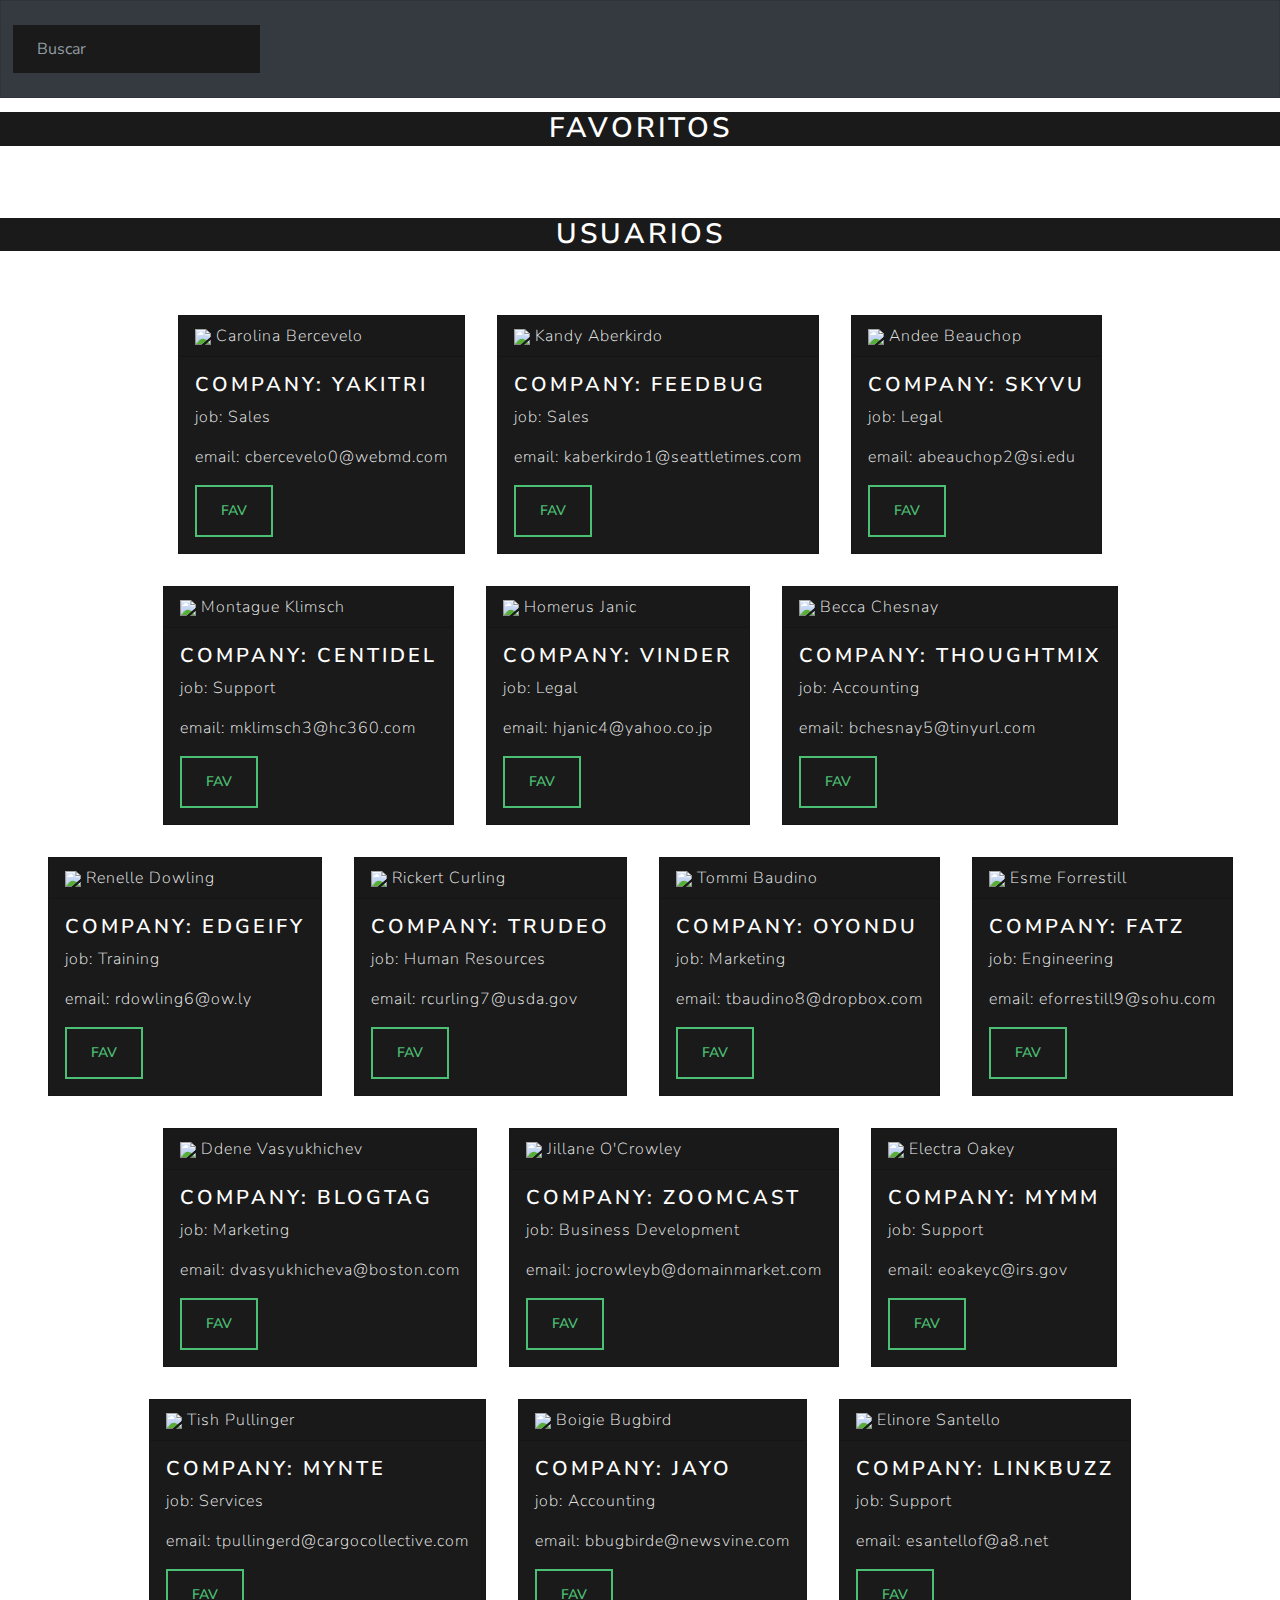
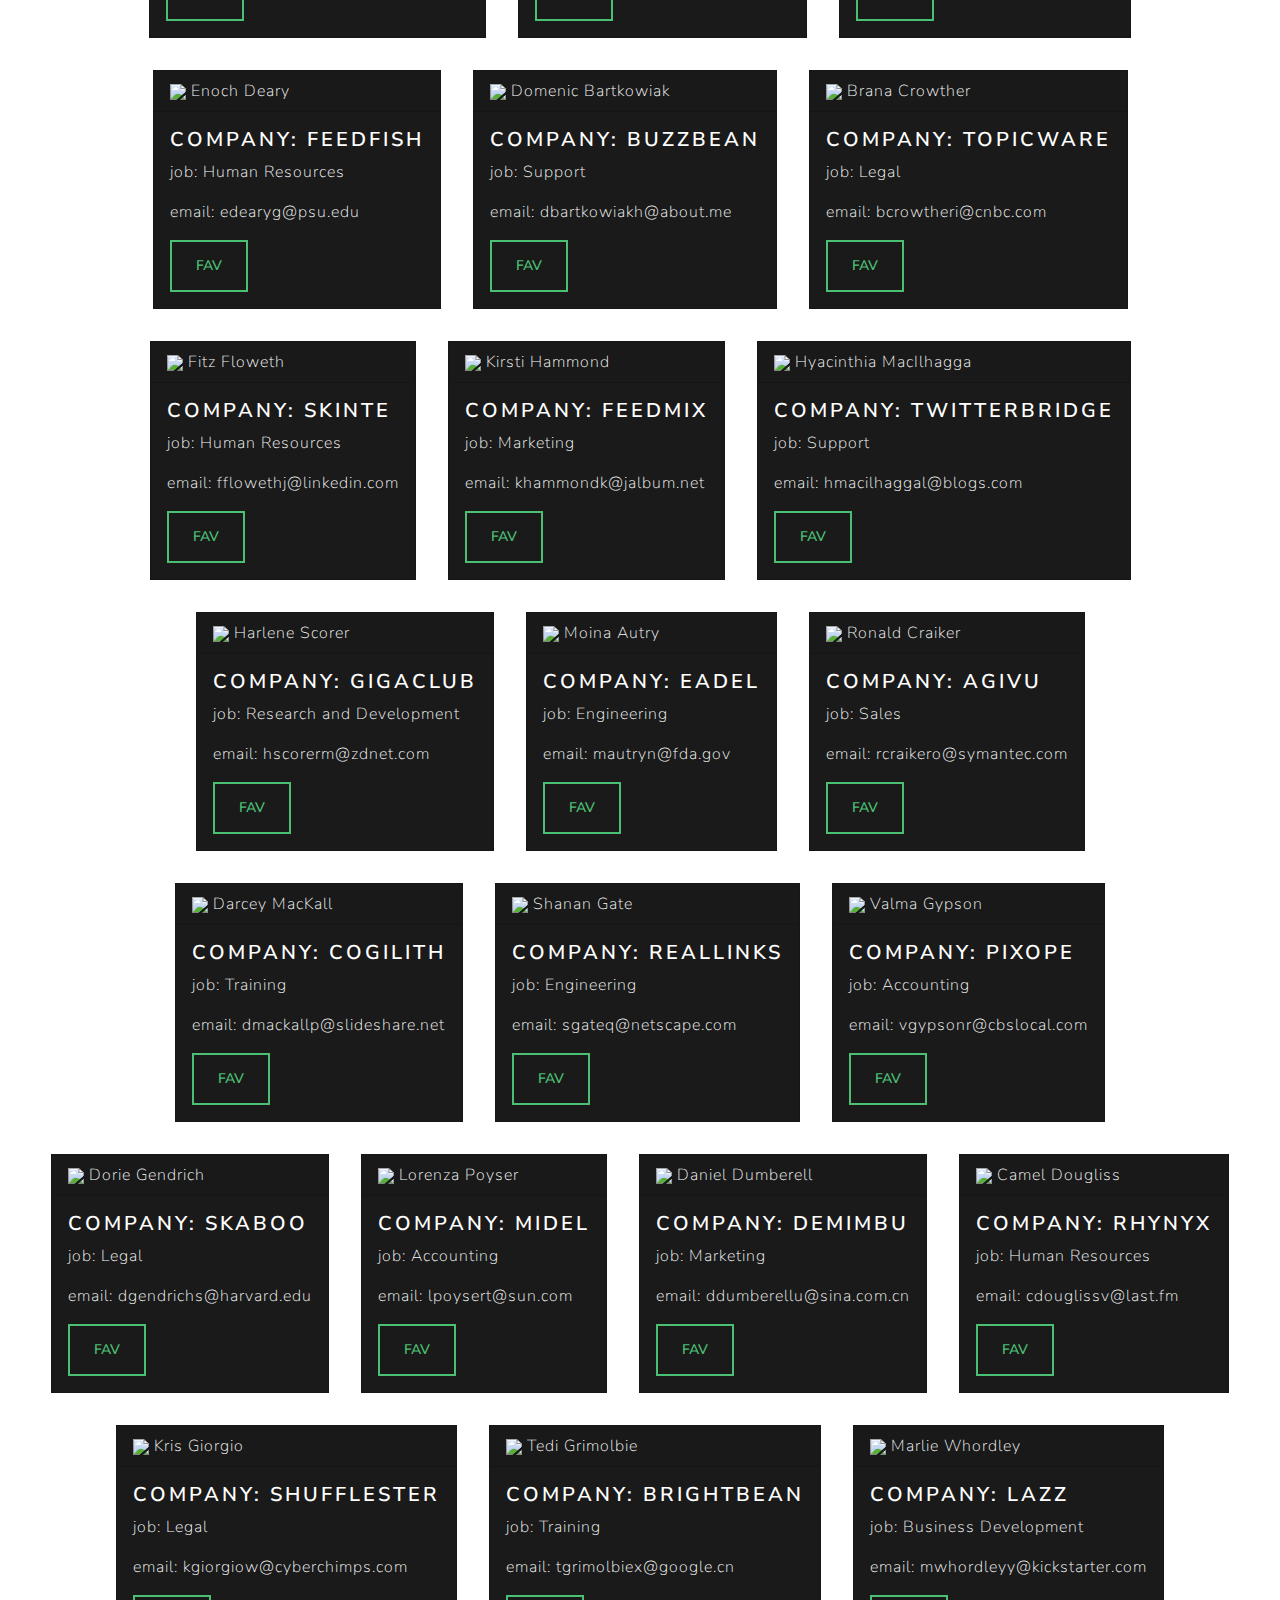
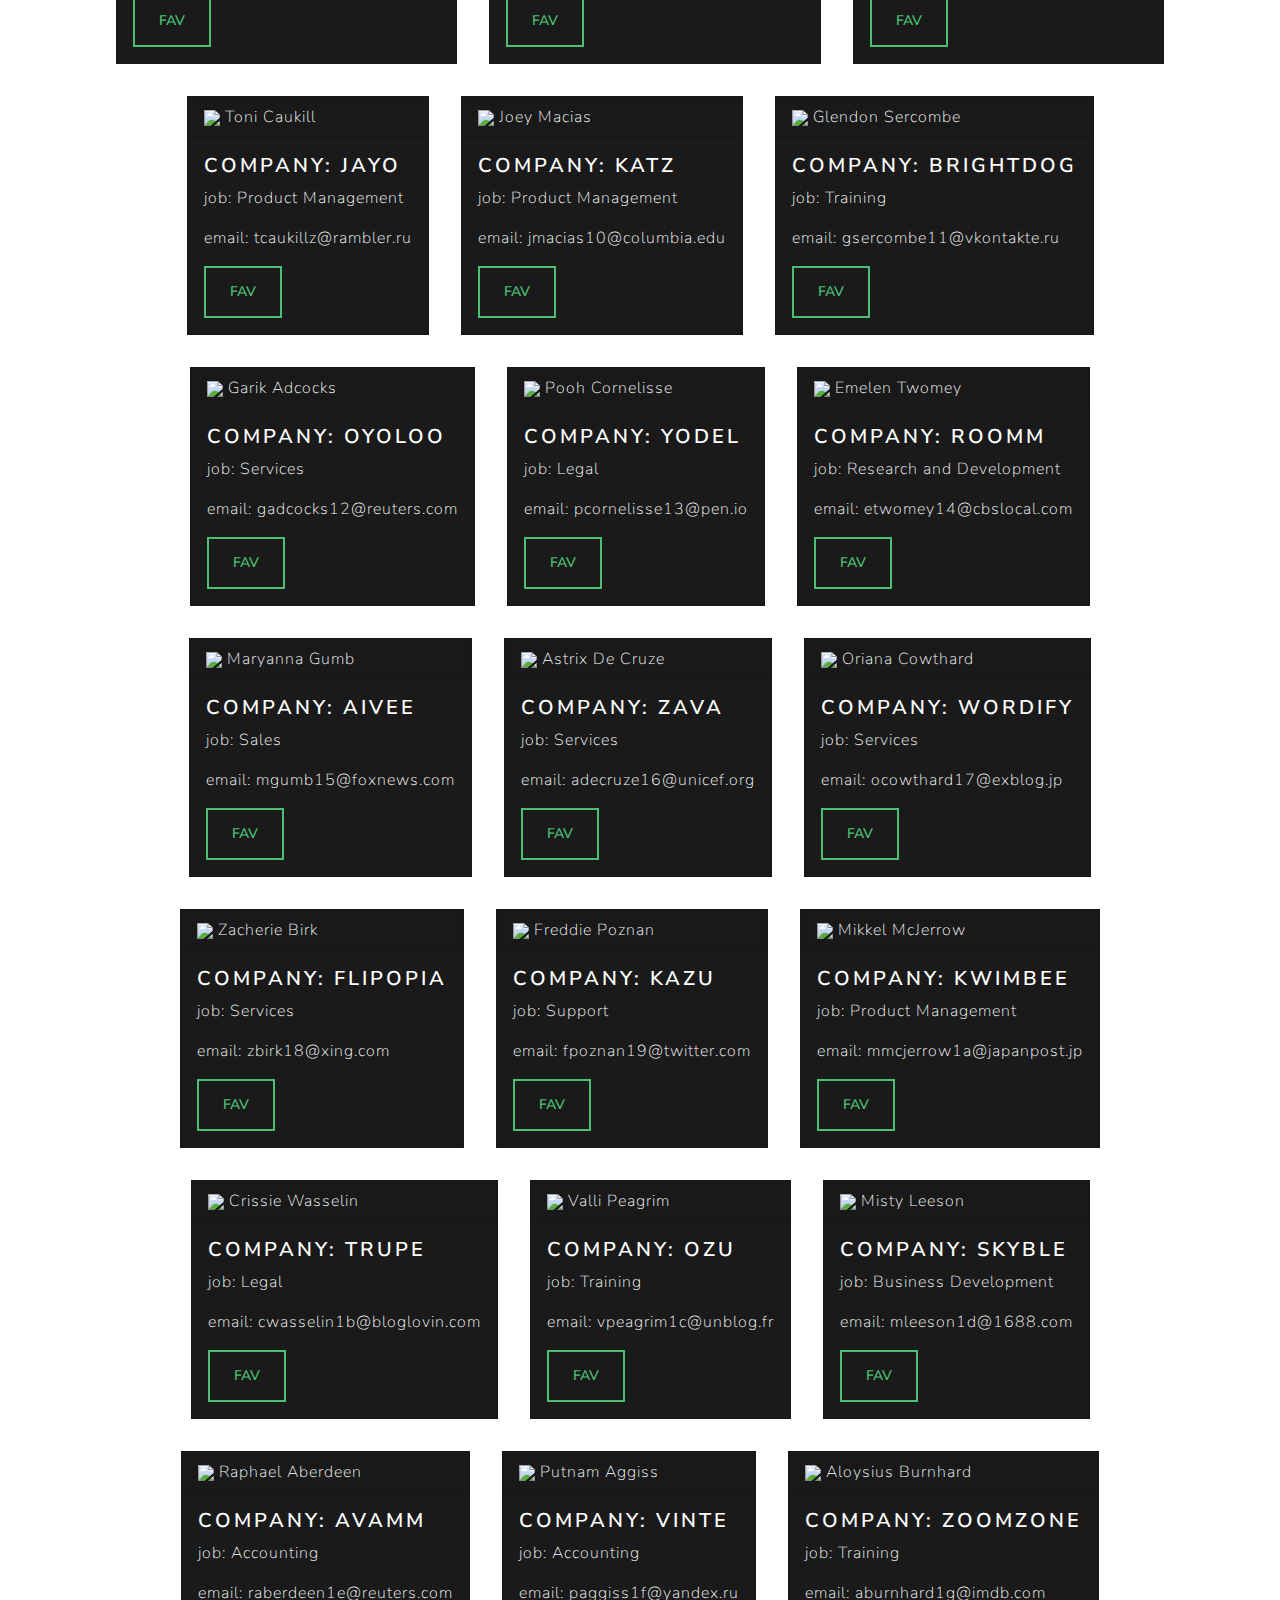
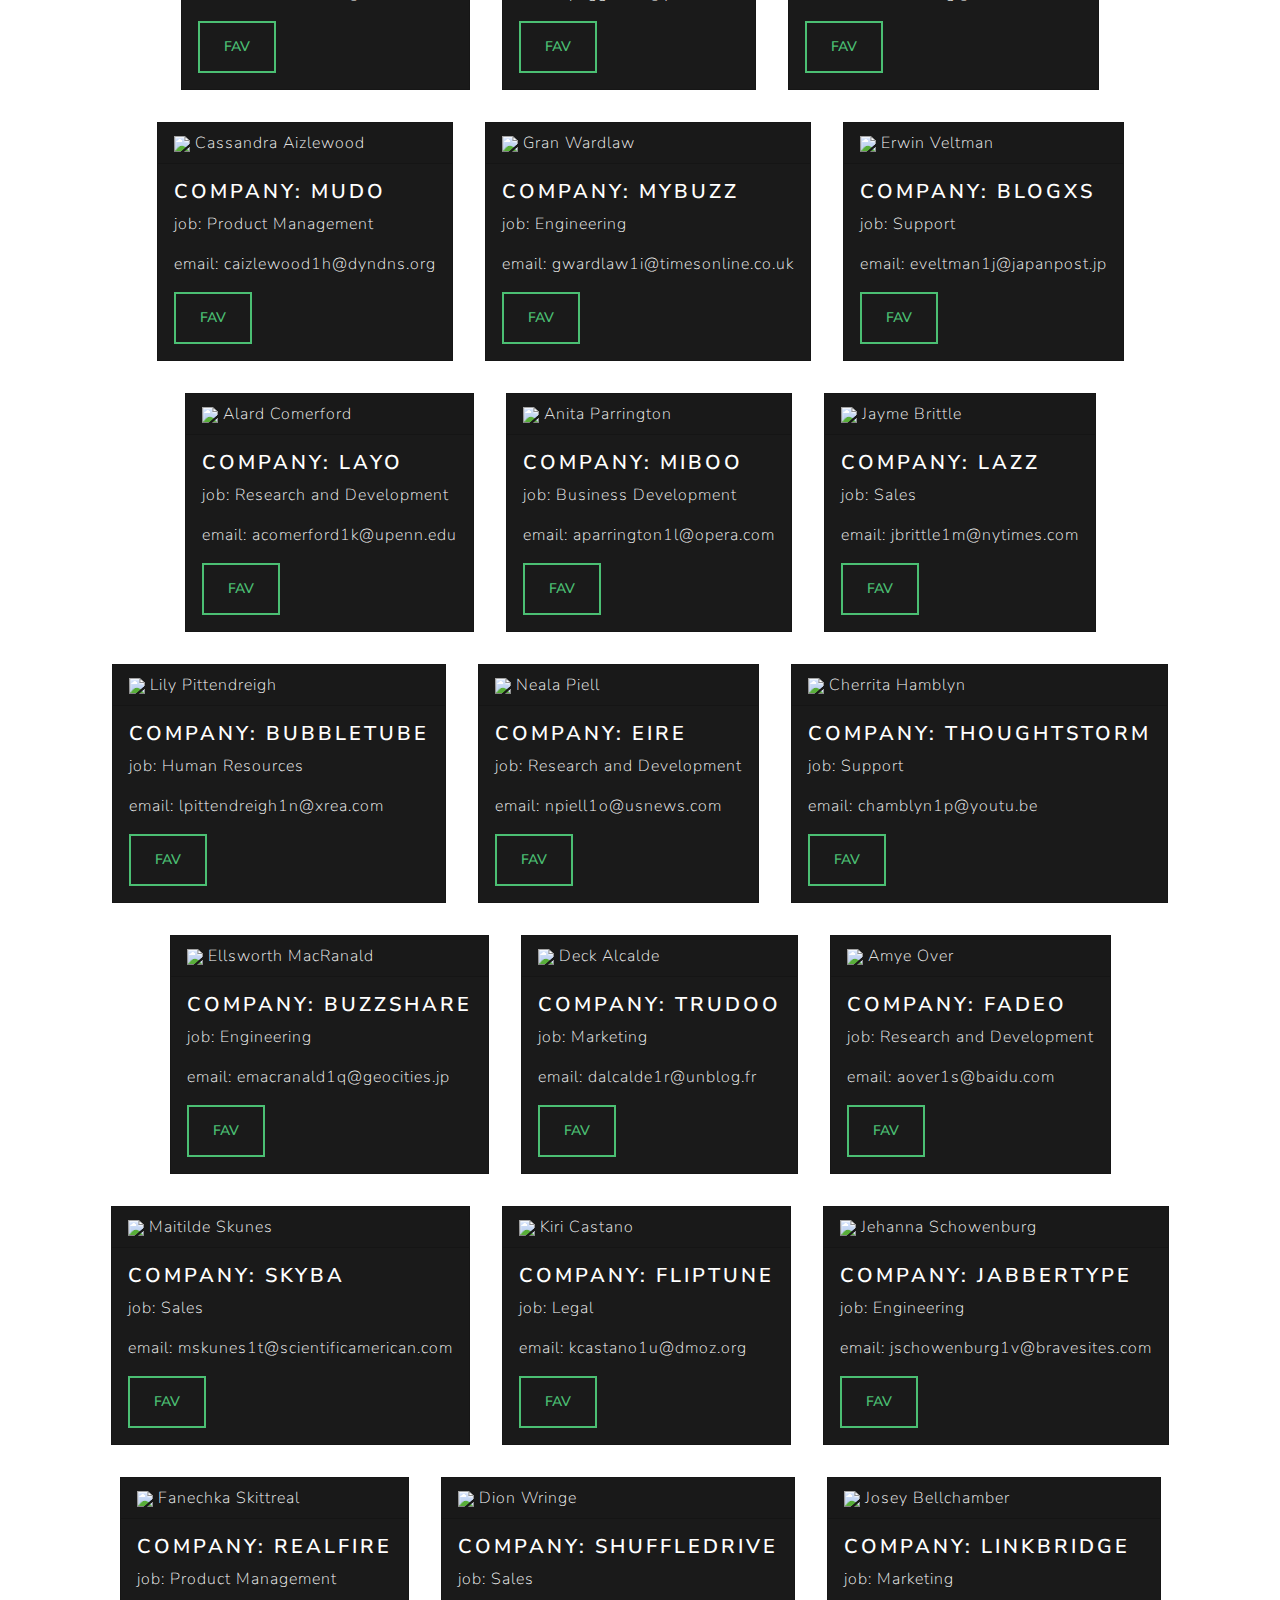
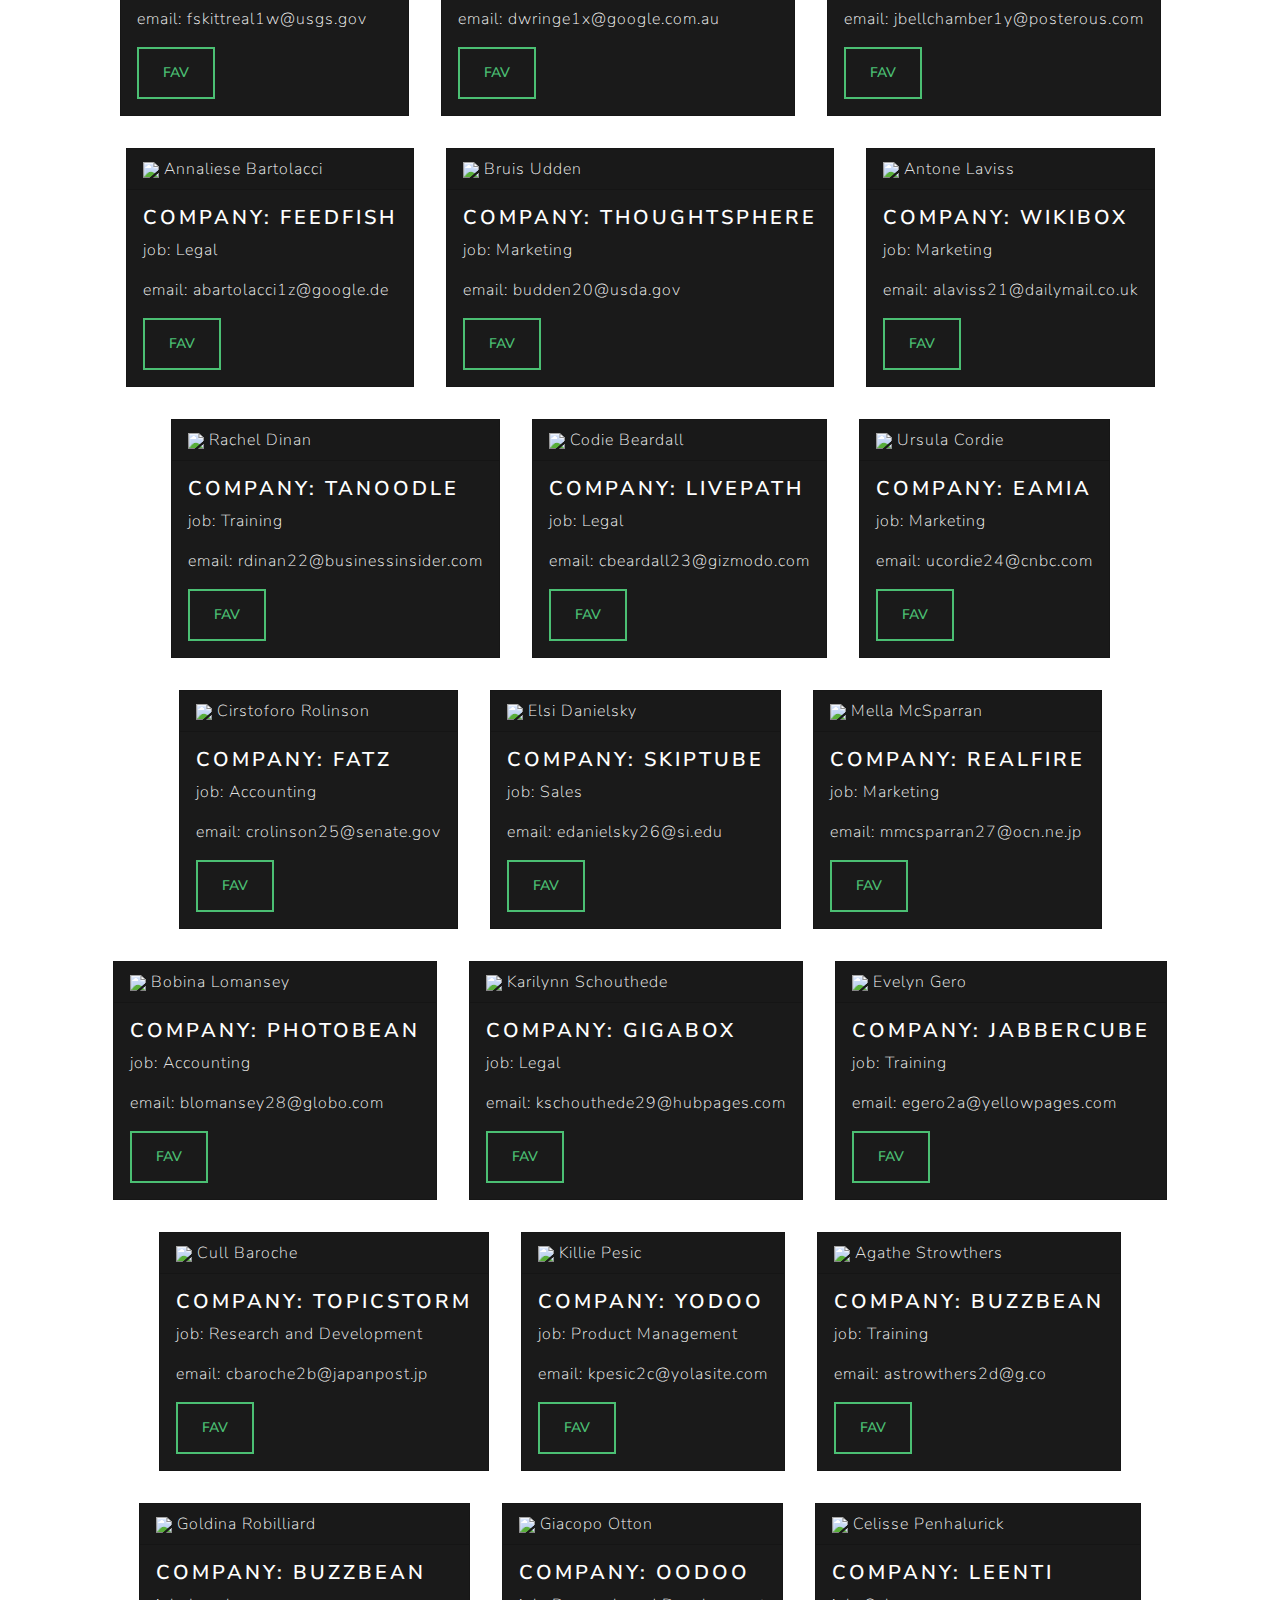
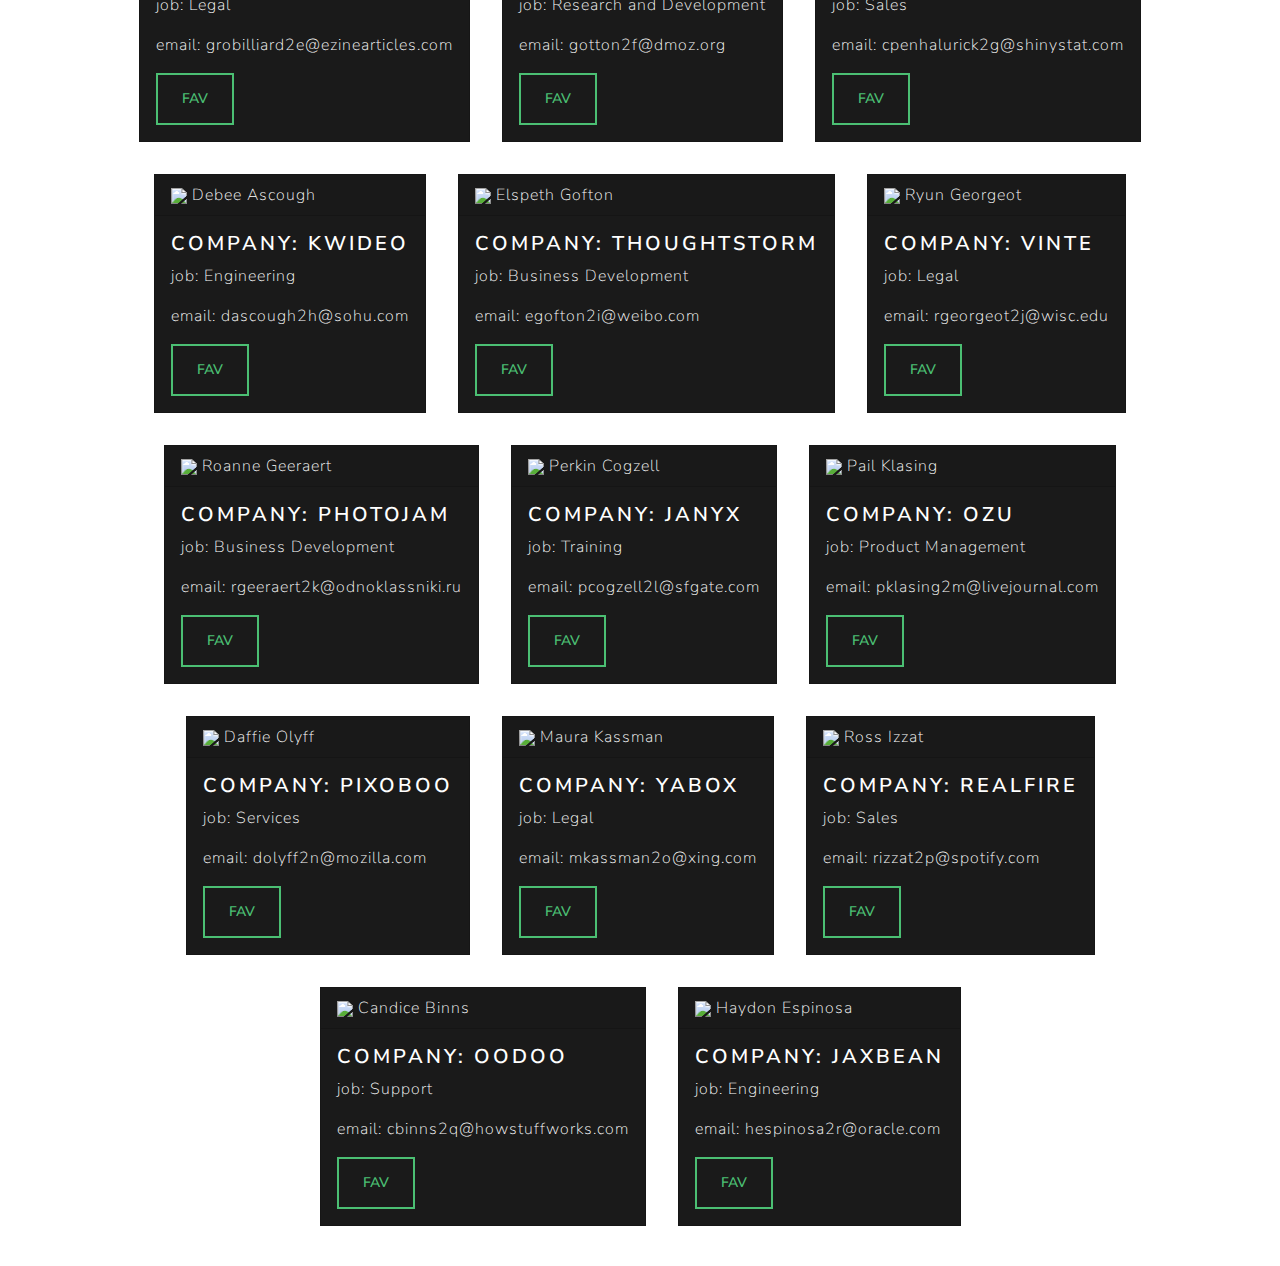
==== commit d6cbbf55: "diagrama de flujo" ====
--- a/AFTERCLASS/24062022/index.html
+++ b/AFTERCLASS/24062022/index.html
@@ -15,7 +15,6 @@
 <body>
   <nav class="navbar bg-light fixed-top bg-dark">
     <div class="container-fluid">
-
       <form class="d-flex" role="search">
         <input class="buscarUsuarios form-control me-2 bg-primary" type="search" placeholder="Buscar"
           aria-label="Search" />
@@ -24,9 +23,9 @@
   </nav>
   <div class="separador"></div>
   <h2 class="w-full bg-primary text-white text-center">Favoritos</h2>
-  <div id="container_fav" class="contenedor-usuarios mt-4 p-4 g-2 d-flex justify-content-center flex-wrap"></div>
+  <div id="container_fav" class="mt-4 p-4 g-2 d-flex justify-content-center flex-wrap"></div>
   <h2 class="w-full bg-primary text-white text-center">Usuarios</h2>
-  <div id="container" class="contenedor-usuarios mt-4 p-4 g-2 d-flex justify-content-center flex-wrap"></div>
+  <div id="container" class="mt-4 p-4 g-2 d-flex justify-content-center flex-wrap"></div>
   <!-- JavaScript Bundle with Popper -->
   <script src="https://cdn.jsdelivr.net/npm/bootstrap@5.2.0-beta1/dist/js/bootstrap.bundle.min.js"
     integrity="sha384-pprn3073KE6tl6bjs2QrFaJGz5/SUsLqktiwsUTF55Jfv3qYSDhgCecCxMW52nD2"
--- a/AFTERCLASS/24062022/style.css
+++ b/AFTERCLASS/24062022/style.css
@@ -7,19 +7,3 @@
   opacity: 0;
   display: none;
 }
-
-#contenedor-usuarios {
-  display: flex;
-  flex-flow: row wrap;
-  margin-left: -8px;
-  width: 100%;
-  align-items: center;
-  justify-content: space-evenly;
-}
-.card {
-  flex: auto;
-  height: fit-content;
-  max-width: 400px;
-  min-width: 200px;
-  margin: 0 8px 8px 0;
-}
